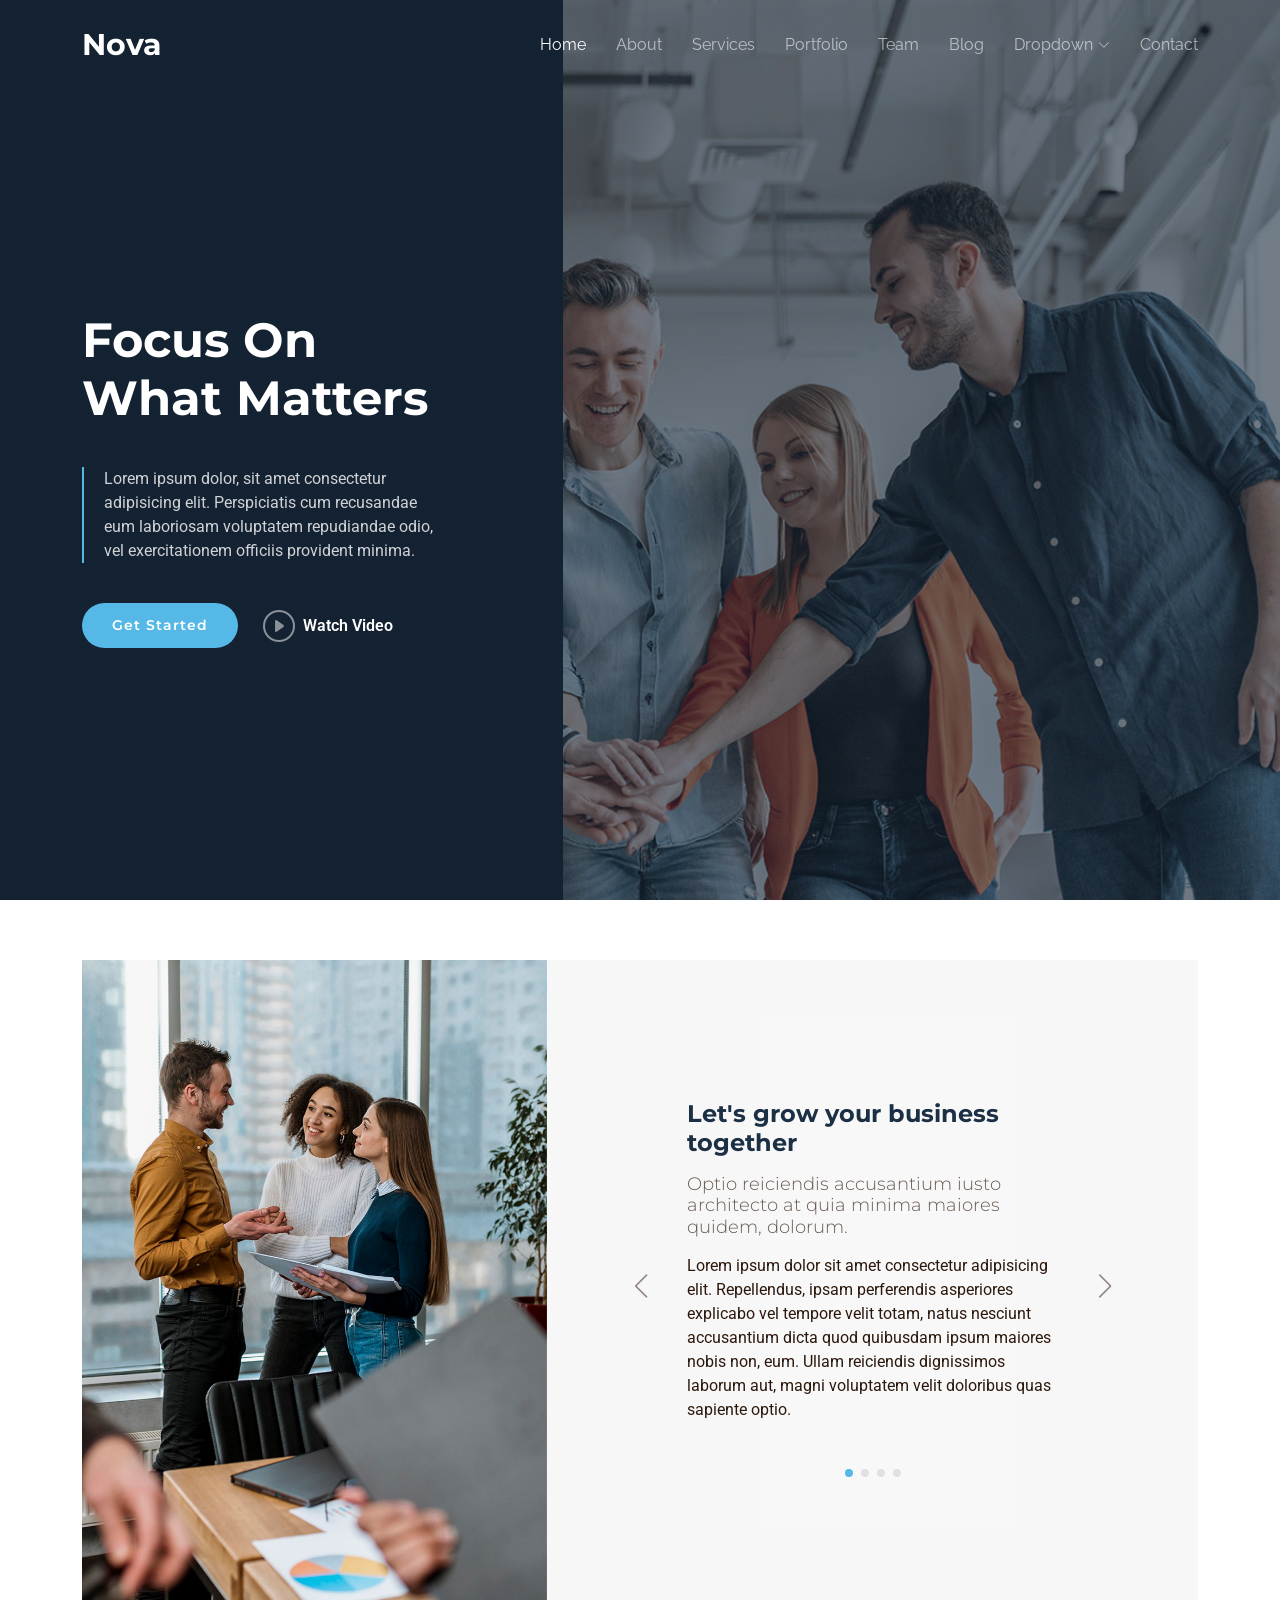
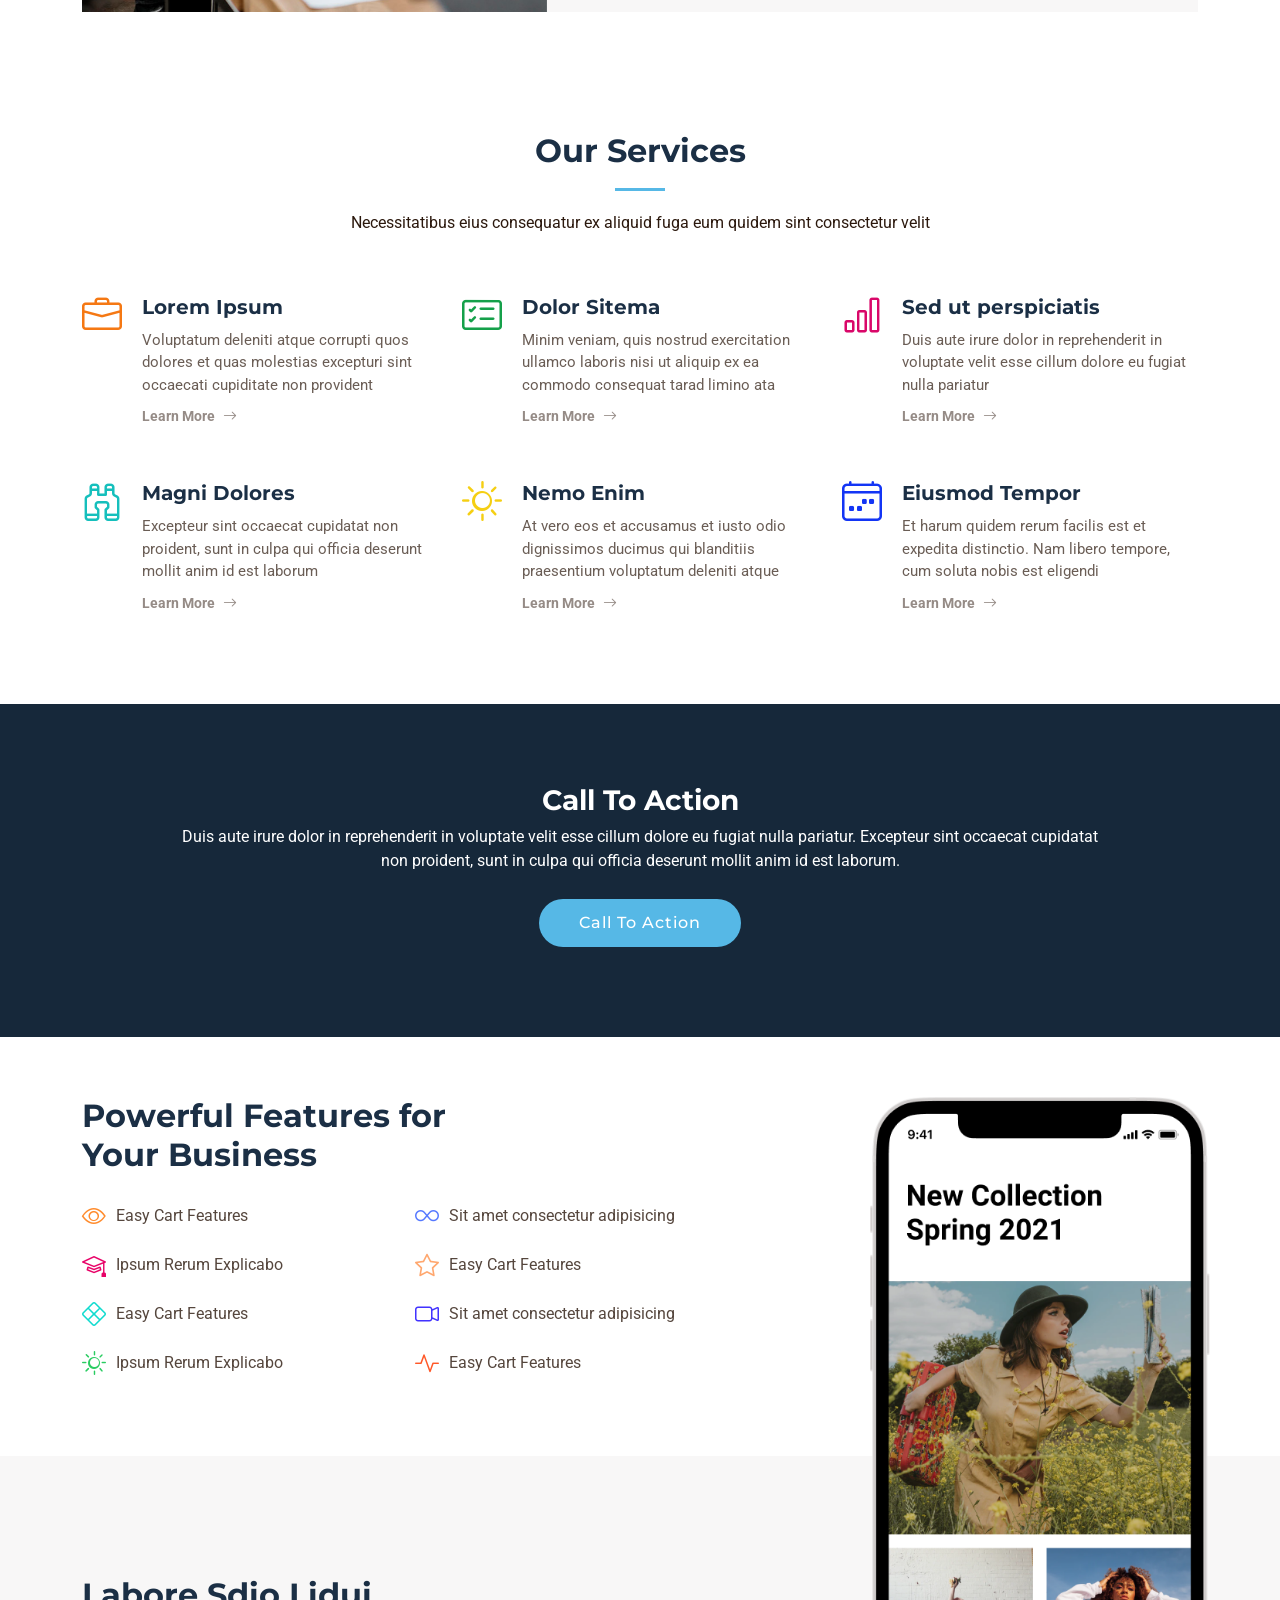
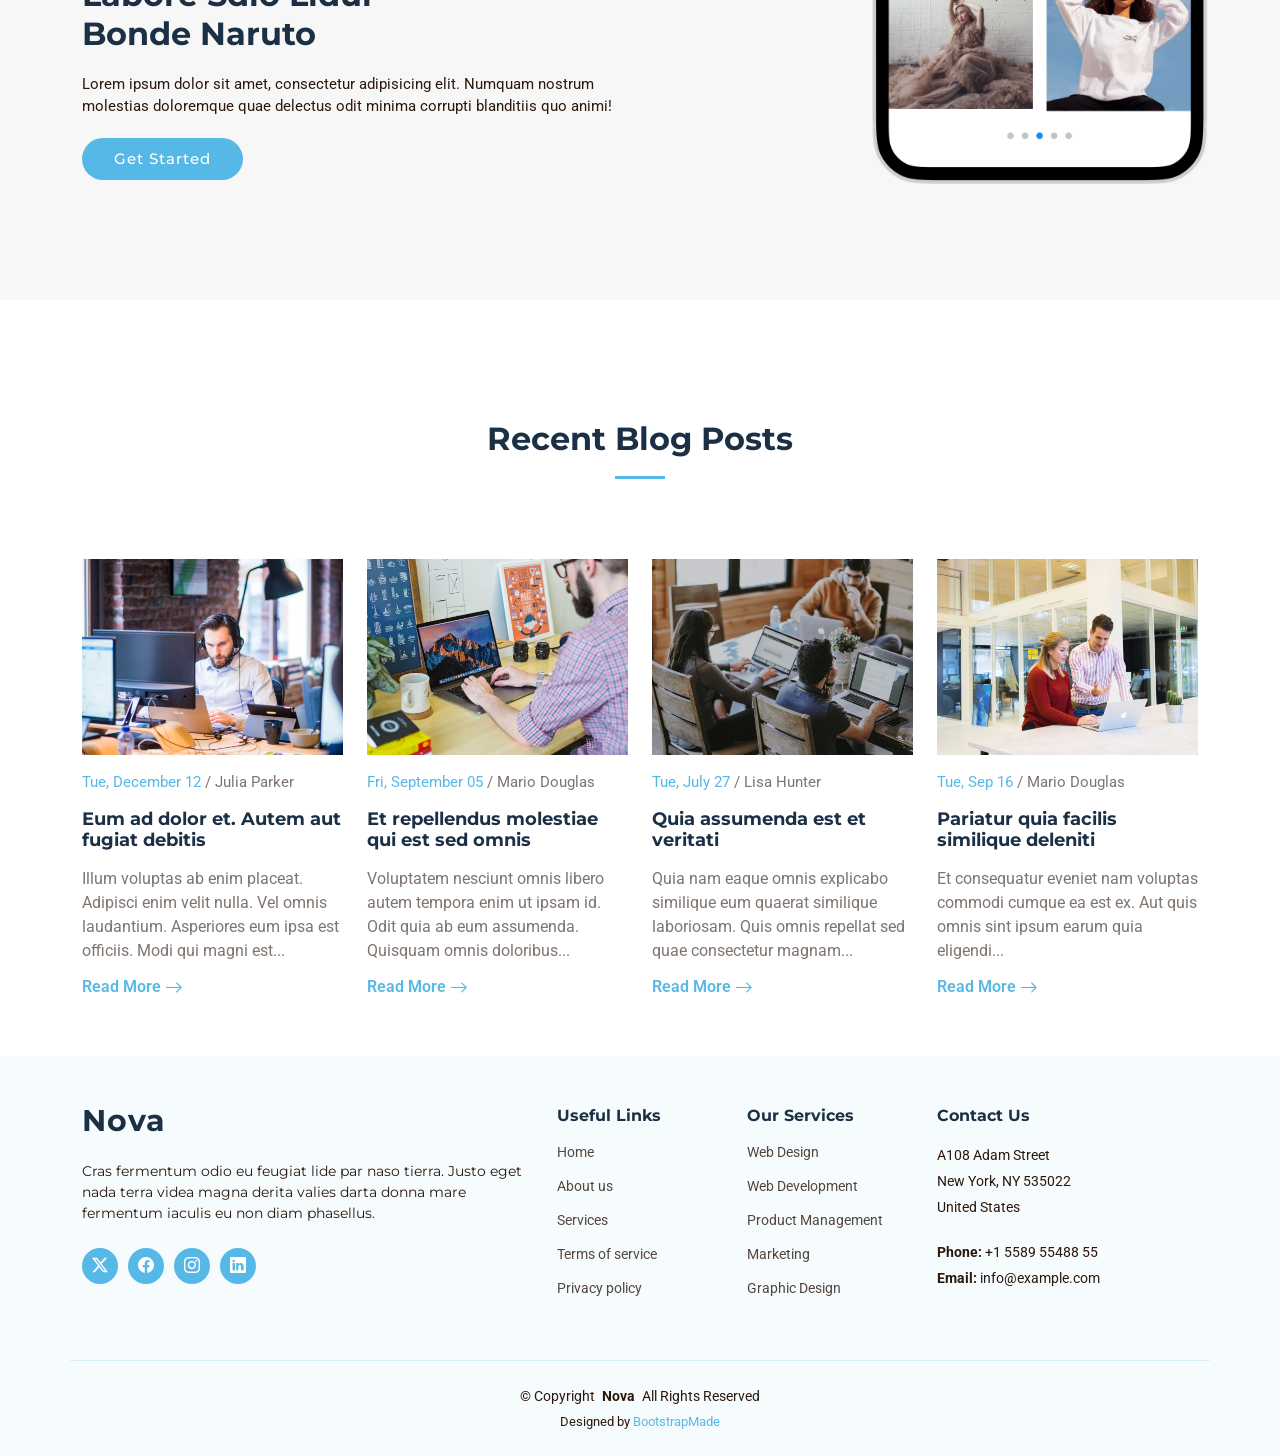
==== Nova/index.html @ 23fcc5bb "template nova template" ====
<!DOCTYPE html>
<html lang="en">

<head>
  <meta charset="utf-8">
  <meta content="width=device-width, initial-scale=1.0" name="viewport">
  <title>Index - Nova Bootstrap Template</title>
  <meta name="description" content="">
  <meta name="keywords" content="">

  <!-- Favicons -->
  <link href="assets/img/favicon.png" rel="icon">
  <link href="assets/img/apple-touch-icon.png" rel="apple-touch-icon">

  <!-- Fonts -->
  <link href="https://fonts.googleapis.com" rel="preconnect">
  <link href="https://fonts.gstatic.com" rel="preconnect" crossorigin>
  <link href="https://fonts.googleapis.com/css2?family=Roboto:ital,wght@0,100;0,300;0,400;0,500;0,700;0,900;1,100;1,300;1,400;1,500;1,700;1,900&family=Montserrat:ital,wght@0,100;0,200;0,300;0,400;0,500;0,600;0,700;0,800;0,900;1,100;1,200;1,300;1,400;1,500;1,600;1,700;1,800;1,900&family=Raleway:ital,wght@0,100;0,200;0,300;0,400;0,500;0,600;0,700;0,800;0,900;1,100;1,200;1,300;1,400;1,500;1,600;1,700;1,800;1,900&display=swap" rel="stylesheet">

  <!-- Vendor CSS Files -->
  <link href="assets/vendor/bootstrap/css/bootstrap.min.css" rel="stylesheet">
  <link href="assets/vendor/bootstrap-icons/bootstrap-icons.css" rel="stylesheet">
  <link href="assets/vendor/aos/aos.css" rel="stylesheet">
  <link href="assets/vendor/glightbox/css/glightbox.min.css" rel="stylesheet">
  <link href="assets/vendor/swiper/swiper-bundle.min.css" rel="stylesheet">

  <!-- Main CSS File -->
  <link href="assets/css/main.css" rel="stylesheet">

  <!-- =======================================================
  * Template Name: Nova
  * Template URL: https://bootstrapmade.com/nova-bootstrap-business-template/
  * Updated: Aug 07 2024 with Bootstrap v5.3.3
  * Author: BootstrapMade.com
  * License: https://bootstrapmade.com/license/
  ======================================================== -->
</head>

<body class="index-page">

  <header id="header" class="header d-flex align-items-center fixed-top">
    <div class="container-fluid container-xl position-relative d-flex align-items-center justify-content-between">

      <a href="index.html" class="logo d-flex align-items-center">
        <!-- Uncomment the line below if you also wish to use an image logo -->
        <!-- <img src="assets/img/logo.png" alt=""> -->
        <h1 class="sitename">Nova</h1>
      </a>

      <nav id="navmenu" class="navmenu">
        <ul>
          <li><a href="index.html" class="active">Home<br></a></li>
          <li><a href="about.html">About</a></li>
          <li><a href="services.html">Services</a></li>
          <li><a href="portfolio.html">Portfolio</a></li>
          <li><a href="team.html">Team</a></li>
          <li><a href="blog.html">Blog</a></li>
          <li class="dropdown"><a href="#"><span>Dropdown</span> <i class="bi bi-chevron-down toggle-dropdown"></i></a>
            <ul>
              <li><a href="#">Dropdown 1</a></li>
              <li class="dropdown"><a href="#"><span>Deep Dropdown</span> <i class="bi bi-chevron-down toggle-dropdown"></i></a>
                <ul>
                  <li><a href="#">Deep Dropdown 1</a></li>
                  <li><a href="#">Deep Dropdown 2</a></li>
                  <li><a href="#">Deep Dropdown 3</a></li>
                  <li><a href="#">Deep Dropdown 4</a></li>
                  <li><a href="#">Deep Dropdown 5</a></li>
                </ul>
              </li>
              <li><a href="#">Dropdown 2</a></li>
              <li><a href="#">Dropdown 3</a></li>
              <li><a href="#">Dropdown 4</a></li>
            </ul>
          </li>
          <li><a href="contact.html">Contact</a></li>
        </ul>
        <i class="mobile-nav-toggle d-xl-none bi bi-list"></i>
      </nav>

    </div>
  </header>

  <main class="main">

    <!-- Hero Section -->
    <section id="hero" class="hero section dark-background">

      <img src="assets/img/hero-bg.jpg" alt="" data-aos="fade-in">

      <div class="container">
        <div class="row">
          <div class="col-xl-4">
            <h1 data-aos="fade-up">Focus On What Matters</h1>
            <blockquote data-aos="fade-up" data-aos-delay="100">
              <p>Lorem ipsum dolor, sit amet consectetur adipisicing elit. Perspiciatis cum recusandae eum laboriosam voluptatem repudiandae odio, vel exercitationem officiis provident minima. </p>
            </blockquote>
            <div class="d-flex" data-aos="fade-up" data-aos-delay="200">
              <a href="#about" class="btn-get-started">Get Started</a>
              <a href="https://www.youtube.com/watch?v=Y7f98aduVJ8" class="glightbox btn-watch-video d-flex align-items-center"><i class="bi bi-play-circle"></i><span>Watch Video</span></a>
            </div>
          </div>
        </div>
      </div>

    </section><!-- /Hero Section -->

    <!-- Why Us Section -->
    <section id="why-us" class="why-us section">

      <div class="container">

        <div class="row g-0">

          <div class="col-xl-5 img-bg" data-aos="fade-up" data-aos-delay="100">
            <img src="assets/img/why-us-bg.jpg" alt="">
          </div>

          <div class="col-xl-7 slides position-relative" data-aos="fade-up" data-aos-delay="200">

            <div class="swiper init-swiper">
              <script type="application/json" class="swiper-config">
                {
                  "loop": true,
                  "speed": 600,
                  "autoplay": {
                    "delay": 5000
                  },
                  "slidesPerView": "auto",
                  "centeredSlides": true,
                  "pagination": {
                    "el": ".swiper-pagination",
                    "type": "bullets",
                    "clickable": true
                  },
                  "navigation": {
                    "nextEl": ".swiper-button-next",
                    "prevEl": ".swiper-button-prev"
                  }
                }
              </script>
              <div class="swiper-wrapper">

                <div class="swiper-slide">
                  <div class="item">
                    <h3 class="mb-3">Let's grow your business together</h3>
                    <h4 class="mb-3">Optio reiciendis accusantium iusto architecto at quia minima maiores quidem, dolorum.</h4>
                    <p>Lorem ipsum dolor sit amet consectetur adipisicing elit. Repellendus, ipsam perferendis asperiores explicabo vel tempore velit totam, natus nesciunt accusantium dicta quod quibusdam ipsum maiores nobis non, eum. Ullam reiciendis dignissimos laborum aut, magni voluptatem velit doloribus quas sapiente optio.</p>
                  </div>
                </div><!-- End slide item -->

                <div class="swiper-slide">
                  <div class="item">
                    <h3 class="mb-3">Unde perspiciatis ut repellat dolorem</h3>
                    <h4 class="mb-3">Amet cumque nam sed voluptas doloribus iusto. Dolorem eos aliquam quis.</h4>
                    <p>Dolorem quia fuga consectetur voluptatem. Earum consequatur nulla maxime necessitatibus cum accusamus. Voluptatem dolorem ut numquam dolorum delectus autem veritatis facilis. Et ea ut repellat ea. Facere est dolores fugiat dolor.</p>
                  </div>
                </div><!-- End slide item -->

                <div class="swiper-slide">
                  <div class="item">
                    <h3 class="mb-3">Aliquid non alias minus</h3>
                    <h4 class="mb-3">Necessitatibus voluptatibus explicabo dolores a vitae voluptatum.</h4>
                    <p>Neque voluptates aut. Soluta aut perspiciatis porro deserunt. Voluptate ut itaque velit. Aut consectetur voluptatem aspernatur sequi sit laborum. Voluptas enim dolorum fugiat aut.</p>
                  </div>
                </div><!-- End slide item -->

                <div class="swiper-slide">
                  <div class="item">
                    <h3 class="mb-3">Necessitatibus suscipit non voluptatem quibusdam</h3>
                    <h4 class="mb-3">Tempora quos est ut quia adipisci ut voluptas. Deleniti laborum soluta nihil est. Eum similique neque autem ut.</h4>
                    <p>Ut rerum et autem vel. Et rerum molestiae aut sit vel incidunt sit at voluptatem. Saepe dolorem et sed voluptate impedit. Ad et qui sint at qui animi animi rerum.</p>
                  </div>
                </div><!-- End slide item -->

              </div>
              <div class="swiper-pagination"></div>
            </div>

            <div class="swiper-button-prev"></div>
            <div class="swiper-button-next"></div>
          </div>

        </div>

      </div>

    </section><!-- /Why Us Section -->

    <!-- Services Section -->
    <section id="services" class="services section">

      <!-- Section Title -->
      <div class="container section-title" data-aos="fade-up">
        <h2>Our Services</h2>
        <p>Necessitatibus eius consequatur ex aliquid fuga eum quidem sint consectetur velit</p>
      </div><!-- End Section Title -->

      <div class="container">

        <div class="row gy-4">

          <div class="col-lg-4 col-md-6 service-item d-flex" data-aos="fade-up" data-aos-delay="100">
            <div class="icon flex-shrink-0"><i class="bi bi-briefcase" style="color: #f57813;"></i></div>
            <div>
              <h4 class="title">Lorem Ipsum</h4>
              <p class="description">Voluptatum deleniti atque corrupti quos dolores et quas molestias excepturi sint occaecati cupiditate non provident</p>
              <a href="#" class="readmore stretched-link"><span>Learn More</span><i class="bi bi-arrow-right"></i></a>
            </div>
          </div>
          <!-- End Service Item -->

          <div class="col-lg-4 col-md-6 service-item d-flex" data-aos="fade-up" data-aos-delay="200">
            <div class="icon flex-shrink-0"><i class="bi bi-card-checklist" style="color: #15a04a;"></i></div>
            <div>
              <h4 class="title">Dolor Sitema</h4>
              <p class="description">Minim veniam, quis nostrud exercitation ullamco laboris nisi ut aliquip ex ea commodo consequat tarad limino ata</p>
              <a href="#" class="readmore stretched-link"><span>Learn More</span><i class="bi bi-arrow-right"></i></a>
            </div>
          </div><!-- End Service Item -->

          <div class="col-lg-4 col-md-6 service-item d-flex" data-aos="fade-up" data-aos-delay="300">
            <div class="icon flex-shrink-0"><i class="bi bi-bar-chart" style="color: #d90769;"></i></div>
            <div>
              <h4 class="title">Sed ut perspiciatis</h4>
              <p class="description">Duis aute irure dolor in reprehenderit in voluptate velit esse cillum dolore eu fugiat nulla pariatur</p>
              <a href="#" class="readmore stretched-link"><span>Learn More</span><i class="bi bi-arrow-right"></i></a>
            </div>
          </div><!-- End Service Item -->

          <div class="col-lg-4 col-md-6 service-item d-flex" data-aos="fade-up" data-aos-delay="400">
            <div class="icon flex-shrink-0"><i class="bi bi-binoculars" style="color: #15bfbc;"></i></div>
            <div>
              <h4 class="title">Magni Dolores</h4>
              <p class="description">Excepteur sint occaecat cupidatat non proident, sunt in culpa qui officia deserunt mollit anim id est laborum</p>
              <a href="#" class="readmore stretched-link"><span>Learn More</span><i class="bi bi-arrow-right"></i></a>
            </div>
          </div><!-- End Service Item -->

          <div class="col-lg-4 col-md-6 service-item d-flex" data-aos="fade-up" data-aos-delay="500">
            <div class="icon flex-shrink-0"><i class="bi bi-brightness-high" style="color: #f5cf13;"></i></div>
            <div>
              <h4 class="title">Nemo Enim</h4>
              <p class="description">At vero eos et accusamus et iusto odio dignissimos ducimus qui blanditiis praesentium voluptatum deleniti atque</p>
              <a href="#" class="readmore stretched-link"><span>Learn More</span><i class="bi bi-arrow-right"></i></a>
            </div>
          </div><!-- End Service Item -->

          <div class="col-lg-4 col-md-6 service-item d-flex" data-aos="fade-up" data-aos-delay="600">
            <div class="icon flex-shrink-0"><i class="bi bi-calendar4-week" style="color: #1335f5;"></i></div>
            <div>
              <h4 class="title">Eiusmod Tempor</h4>
              <p class="description">Et harum quidem rerum facilis est et expedita distinctio. Nam libero tempore, cum soluta nobis est eligendi</p>
              <a href="#" class="readmore stretched-link"><span>Learn More</span><i class="bi bi-arrow-right"></i></a>
            </div>
          </div><!-- End Service Item -->

        </div>

      </div>

    </section><!-- /Services Section -->

    <!-- Call To Action Section -->
    <section id="call-to-action" class="call-to-action section dark-background">

      <img src="assets/img/cta-bg.jpg" alt="">

      <div class="container">
        <div class="row justify-content-center" data-aos="zoom-in" data-aos-delay="100">
          <div class="col-xl-10">
            <div class="text-center">
              <h3>Call To Action</h3>
              <p>Duis aute irure dolor in reprehenderit in voluptate velit esse cillum dolore eu fugiat nulla pariatur. Excepteur sint occaecat cupidatat non proident, sunt in culpa qui officia deserunt mollit anim id est laborum.</p>
              <a class="cta-btn" href="#">Call To Action</a>
            </div>
          </div>
        </div>
      </div>

    </section><!-- /Call To Action Section -->

    <!-- Features Section -->
    <section id="features" class="features section">

      <div class="container">
        <div class="row">
          <div class="col-lg-7" data-aos="fade-up" data-aos-delay="100">
            <h3 class="mb-0">Powerful Features for</h3>
            <h3>Your Business</h3>

            <div class="row gy-4">

              <div class="col-md-6">
                <div class="icon-list d-flex">
                  <i class="bi bi-eye" style="color: #ff8b2c;"></i>
                  <span>Easy Cart Features</span>
                </div>
              </div><!-- End Icon List Item-->

              <div class="col-md-6">
                <div class="icon-list d-flex">
                  <i class="bi bi-infinity" style="color: #5578ff;"></i>
                  <span>Sit amet consectetur adipisicing</span>
                </div>
              </div><!-- End Icon List Item-->

              <div class="col-md-6">
                <div class="icon-list d-flex">
                  <i class="bi bi-mortarboard" style="color: #e80368;"></i>
                  <span>Ipsum Rerum Explicabo</span>
                </div>
              </div><!-- End Icon List Item-->

              <div class="col-md-6">
                <div class="icon-list d-flex">
                  <i class="bi bi-star" style="color: #ffa76e;"></i>
                  <span>Easy Cart Features</span>
                </div>
              </div><!-- End Icon List Item-->

              <div class="col-md-6">
                <div class="icon-list d-flex">
                  <i class="bi bi-x-diamond" style="color: #11dbcf;"></i>
                  <span>Easy Cart Features</span>
                </div>
              </div><!-- End Icon List Item-->

              <div class="col-md-6">
                <div class="icon-list d-flex">
                  <i class="bi bi-camera-video" style="color: #4233ff;"></i>
                  <span>Sit amet consectetur adipisicing</span>
                </div>
              </div><!-- End Icon List Item-->

              <div class="col-md-6">
                <div class="icon-list d-flex">
                  <i class="bi bi-brightness-high" style="color: #29cc61;"></i>
                  <span>Ipsum Rerum Explicabo</span>
                </div>
              </div><!-- End Icon List Item-->

              <div class="col-md-6">
                <div class="icon-list d-flex">
                  <i class="bi bi-activity" style="color: #ff5828;"></i>
                  <span>Easy Cart Features</span>
                </div>
              </div><!-- End Icon List Item-->
            </div>
          </div>
          <div class="col-lg-5 position-relative" data-aos="zoom-out" data-aos-delay="200">
            <div class="phone-wrap">
              <img src="assets/img/iphone.png" alt="Image" class="img-fluid">
            </div>
          </div>
        </div>

      </div>

      <div class="details">
        <div class="container">
          <div class="row">
            <div class="col-md-6" data-aos="fade-up" data-aos-delay="300">
              <h4>Labore Sdio Lidui<br>Bonde Naruto</h4>
              <p>Lorem ipsum dolor sit amet, consectetur adipisicing elit. Numquam nostrum molestias doloremque quae delectus odit minima corrupti blanditiis quo animi!</p>
              <a href="#about" class="btn-get-started">Get Started</a>
            </div>
          </div>
        </div>
      </div>

    </section><!-- /Features Section -->

    <!-- Recent Posts Section -->
    <section id="recent-posts" class="recent-posts section">

      <!-- Section Title -->
      <div class="container section-title" data-aos="fade-up">
        <h2>Recent Blog Posts</h2>

      </div><!-- End Section Title -->

      <div class="container">

        <div class="row gy-5">

          <div class="col-xl-3 col-md-6" data-aos="fade-up" data-aos-delay="200">
            <div class="post-box">
              <div class="post-img"><img src="assets/img/blog/blog-1.jpg" class="img-fluid" alt=""></div>
              <div class="meta">
                <span class="post-date">Tue, December 12</span>
                <span class="post-author"> / Julia Parker</span>
              </div>
              <h3 class="post-title">Eum ad dolor et. Autem aut fugiat debitis</h3>
              <p>Illum voluptas ab enim placeat. Adipisci enim velit nulla. Vel omnis laudantium. Asperiores eum ipsa est officiis. Modi qui magni est...</p>
              <a href="blog-details.html" class="readmore stretched-link"><span>Read More</span><i class="bi bi-arrow-right"></i></a>
            </div>
          </div>

          <div class="col-xl-3 col-md-6" data-aos="fade-up" data-aos-delay="400">
            <div class="post-box">
              <div class="post-img"><img src="assets/img/blog/blog-2.jpg" class="img-fluid" alt=""></div>
              <div class="meta">
                <span class="post-date">Fri, September 05</span>
                <span class="post-author"> / Mario Douglas</span>
              </div>
              <h3 class="post-title">Et repellendus molestiae qui est sed omnis</h3>
              <p>Voluptatem nesciunt omnis libero autem tempora enim ut ipsam id. Odit quia ab eum assumenda. Quisquam omnis doloribus...</p>
              <a href="blog-details.html" class="readmore stretched-link"><span>Read More</span><i class="bi bi-arrow-right"></i></a>
            </div>
          </div>

          <div class="col-xl-3 col-md-6" data-aos="fade-up" data-aos-delay="600">
            <div class="post-box">
              <div class="post-img"><img src="assets/img/blog/blog-3.jpg" class="img-fluid" alt=""></div>
              <div class="meta">
                <span class="post-date">Tue, July 27</span>
                <span class="post-author"> / Lisa Hunter</span>
              </div>
              <h3 class="post-title">Quia assumenda est et veritati</h3>
              <p>Quia nam eaque omnis explicabo similique eum quaerat similique laboriosam. Quis omnis repellat sed quae consectetur magnam...</p>
              <a href="blog-details.html" class="readmore stretched-link"><span>Read More</span><i class="bi bi-arrow-right"></i></a>
            </div>
          </div>

          <div class="col-xl-3 col-md-6" data-aos="fade-up" data-aos-delay="600">
            <div class="post-box">
              <div class="post-img"><img src="assets/img/blog/blog-4.jpg" class="img-fluid" alt=""></div>
              <div class="meta">
                <span class="post-date">Tue, Sep 16</span>
                <span class="post-author"> / Mario Douglas</span>
              </div>
              <h3 class="post-title">Pariatur quia facilis similique deleniti</h3>
              <p>Et consequatur eveniet nam voluptas commodi cumque ea est ex. Aut quis omnis sint ipsum earum quia eligendi...</p>
              <a href="blog-details.html" class="readmore stretched-link"><span>Read More</span><i class="bi bi-arrow-right"></i></a>
            </div>
          </div>

        </div>

      </div>

    </section><!-- /Recent Posts Section -->

  </main>

  <footer id="footer" class="footer light-background">

    <div class="footer-top">
      <div class="container">
        <div class="row gy-4">
          <div class="col-lg-5 col-md-12 footer-about">
            <a href="index.html" class="logo d-flex align-items-center">
              <span class="sitename">Nova</span>
            </a>
            <p>Cras fermentum odio eu feugiat lide par naso tierra. Justo eget nada terra videa magna derita valies darta donna mare fermentum iaculis eu non diam phasellus.</p>
            <div class="social-links d-flex mt-4">
              <a href=""><i class="bi bi-twitter-x"></i></a>
              <a href=""><i class="bi bi-facebook"></i></a>
              <a href=""><i class="bi bi-instagram"></i></a>
              <a href=""><i class="bi bi-linkedin"></i></a>
            </div>
          </div>

          <div class="col-lg-2 col-6 footer-links">
            <h4>Useful Links</h4>
            <ul>
              <li><a href="#">Home</a></li>
              <li><a href="#">About us</a></li>
              <li><a href="#">Services</a></li>
              <li><a href="#">Terms of service</a></li>
              <li><a href="#">Privacy policy</a></li>
            </ul>
          </div>

          <div class="col-lg-2 col-6 footer-links">
            <h4>Our Services</h4>
            <ul>
              <li><a href="#">Web Design</a></li>
              <li><a href="#">Web Development</a></li>
              <li><a href="#">Product Management</a></li>
              <li><a href="#">Marketing</a></li>
              <li><a href="#">Graphic Design</a></li>
            </ul>
          </div>

          <div class="col-lg-3 col-md-12 footer-contact text-center text-md-start">
            <h4>Contact Us</h4>
            <p>A108 Adam Street</p>
            <p>New York, NY 535022</p>
            <p>United States</p>
            <p class="mt-4"><strong>Phone:</strong> <span>+1 5589 55488 55</span></p>
            <p><strong>Email:</strong> <span>info@example.com</span></p>
          </div>

        </div>
      </div>
    </div>

    <div class="container copyright text-center">
      <p>© <span>Copyright</span> <strong class="px-1 sitename">Nova</strong> <span>All Rights Reserved</span></p>
      <div class="credits">
        <!-- All the links in the footer should remain intact. -->
        <!-- You can delete the links only if you've purchased the pro version. -->
        <!-- Licensing information: https://bootstrapmade.com/license/ -->
        <!-- Purchase the pro version with working PHP/AJAX contact form: [buy-url] -->
        Designed by <a href="https://bootstrapmade.com/">BootstrapMade</a>
      </div>
    </div>

  </footer>

  <!-- Scroll Top -->
  <a href="#" id="scroll-top" class="scroll-top d-flex align-items-center justify-content-center"><i class="bi bi-arrow-up-short"></i></a>

  <!-- Preloader -->
  <div id="preloader"></div>

  <!-- Vendor JS Files -->
  <script src="assets/vendor/bootstrap/js/bootstrap.bundle.min.js"></script>
  <script src="assets/vendor/php-email-form/validate.js"></script>
  <script src="assets/vendor/aos/aos.js"></script>
  <script src="assets/vendor/glightbox/js/glightbox.min.js"></script>
  <script src="assets/vendor/swiper/swiper-bundle.min.js"></script>
  <script src="assets/vendor/imagesloaded/imagesloaded.pkgd.min.js"></script>
  <script src="assets/vendor/isotope-layout/isotope.pkgd.min.js"></script>

  <!-- Main JS File -->
  <script src="assets/js/main.js"></script>

</body>

</html>
---- Nova/assets/css/main.css ----
/**
* Template Name: Nova
* Template URL: https://bootstrapmade.com/nova-bootstrap-business-template/
* Updated: Aug 07 2024 with Bootstrap v5.3.3
* Author: BootstrapMade.com
* License: https://bootstrapmade.com/license/
*/

/*--------------------------------------------------------------
# Font & Color Variables
# Help: https://bootstrapmade.com/color-system/
--------------------------------------------------------------*/
/* Fonts */
:root {
  --default-font: "Roboto",  system-ui, -apple-system, "Segoe UI", Roboto, "Helvetica Neue", Arial, "Noto Sans", "Liberation Sans", sans-serif, "Apple Color Emoji", "Segoe UI Emoji", "Segoe UI Symbol", "Noto Color Emoji";
  --heading-font: "Montserrat",  sans-serif;
  --nav-font: "Raleway",  sans-serif;
}

/* Global Colors - The following color variables are used throughout the website. Updating them here will change the color scheme of the entire website */
:root { 
  --background-color: #ffffff; /* Background color for the entire website, including individual sections */
  --default-color: #2b180d; /* Default color used for the majority of the text content across the entire website */
  --heading-color: #1b2f45; /* Color for headings, subheadings and title throughout the website */
  --accent-color: #56b8e6; /* Accent color that represents your brand on the website. It's used for buttons, links, and other elements that need to stand out */
  --surface-color: #ffffff; /* The surface color is used as a background of boxed elements within sections, such as cards, icon boxes, or other elements that require a visual separation from the global background. */
  --contrast-color: #ffffff; /* Contrast color for text, ensuring readability against backgrounds of accent, heading, or default colors. */
}

/* Nav Menu Colors - The following color variables are used specifically for the navigation menu. They are separate from the global colors to allow for more customization options */
:root {
  --nav-color: rgba(255, 255, 255, 0.6);  /* The default color of the main navmenu links */
  --nav-hover-color: #ffffff; /* Applied to main navmenu links when they are hovered over or active */
  --nav-mobile-background-color: #ffffff; /* Used as the background color for mobile navigation menu */
  --nav-dropdown-background-color: #ffffff; /* Used as the background color for dropdown items that appear when hovering over primary navigation items */
  --nav-dropdown-color: #212529; /* Used for navigation links of the dropdown items in the navigation menu. */
  --nav-dropdown-hover-color: #56b8e6; /* Similar to --nav-hover-color, this color is applied to dropdown navigation links when they are hovered over. */
}

/* Color Presets - These classes override global colors when applied to any section or element, providing reuse of the sam color scheme. */

.light-background {
  --background-color: #f6fcfe;
  --surface-color: #ffffff;
}

.dark-background {
  --background-color: #17283b;
  --default-color: #ffffff;
  --heading-color: #ffffff;
  --surface-color: #254160;
  --contrast-color: #ffffff;
}

/* Smooth scroll */
:root {
  scroll-behavior: smooth;
}

/*--------------------------------------------------------------
# General Styling & Shared Classes
--------------------------------------------------------------*/
body {
  color: var(--default-color);
  background-color: var(--background-color);
  font-family: var(--default-font);
}

a {
  color: var(--accent-color);
  text-decoration: none;
  transition: 0.3s;
}

a:hover {
  color: color-mix(in srgb, var(--accent-color), transparent 25%);
  text-decoration: none;
}

h1,
h2,
h3,
h4,
h5,
h6 {
  color: var(--heading-color);
  font-family: var(--heading-font);
}

/* PHP Email Form Messages
------------------------------*/
.php-email-form .error-message {
  display: none;
  background: #df1529;
  color: #ffffff;
  text-align: left;
  padding: 15px;
  margin-bottom: 24px;
  font-weight: 600;
}

.php-email-form .sent-message {
  display: none;
  color: #ffffff;
  background: #059652;
  text-align: center;
  padding: 15px;
  margin-bottom: 24px;
  font-weight: 600;
}

.php-email-form .loading {
  display: none;
  background: var(--surface-color);
  text-align: center;
  padding: 15px;
  margin-bottom: 24px;
}

.php-email-form .loading:before {
  content: "";
  display: inline-block;
  border-radius: 50%;
  width: 24px;
  height: 24px;
  margin: 0 10px -6px 0;
  border: 3px solid var(--accent-color);
  border-top-color: var(--surface-color);
  animation: php-email-form-loading 1s linear infinite;
}

@keyframes php-email-form-loading {
  0% {
    transform: rotate(0deg);
  }

  100% {
    transform: rotate(360deg);
  }
}

/*--------------------------------------------------------------
# Global Header
--------------------------------------------------------------*/
.header {
  --background-color: rgba(255, 255, 255, 0);
  --heading-color: #ffffff;
  color: var(--default-color);
  background-color: var(--background-color);
  padding: 15px 0;
  transition: all 0.5s;
  z-index: 997;
}

.header .logo {
  line-height: 1;
}

.header .logo img {
  max-height: 32px;
  margin-right: 8px;
}

.header .logo h1 {
  font-size: 30px;
  margin: 0;
  font-weight: 700;
  color: var(--heading-color);
}

.scrolled .header {
  box-shadow: 0px 0 18px rgba(0, 0, 0, 0.1);
}

/* Global Header on Scroll
------------------------------*/
.scrolled .header {
  --background-color: rgba(23, 40, 59, 0.9);
}

/*--------------------------------------------------------------
# Navigation Menu
--------------------------------------------------------------*/
/* Navmenu - Desktop */
@media (min-width: 1200px) {
  .navmenu {
    padding: 0;
  }

  .navmenu ul {
    margin: 0;
    padding: 0;
    display: flex;
    list-style: none;
    align-items: center;
  }

  .navmenu li {
    position: relative;
  }

  .navmenu a,
  .navmenu a:focus {
    color: var(--nav-color);
    padding: 18px 15px;
    font-size: 16px;
    font-family: var(--nav-font);
    font-weight: 400;
    display: flex;
    align-items: center;
    justify-content: space-between;
    white-space: nowrap;
    transition: 0.3s;
  }

  .navmenu a i,
  .navmenu a:focus i {
    font-size: 12px;
    line-height: 0;
    margin-left: 5px;
    transition: 0.3s;
  }

  .navmenu li:last-child a {
    padding-right: 0;
  }

  .navmenu li:hover>a,
  .navmenu .active,
  .navmenu .active:focus {
    color: var(--nav-hover-color);
  }

  .navmenu .dropdown ul {
    margin: 0;
    padding: 10px 0;
    background: var(--nav-dropdown-background-color);
    display: block;
    position: absolute;
    visibility: hidden;
    left: 14px;
    top: 130%;
    opacity: 0;
    transition: 0.3s;
    border-radius: 0;
    z-index: 99;
    box-shadow: 0px 0px 30px rgba(0, 0, 0, 0.1);
  }

  .navmenu .dropdown ul li {
    min-width: 200px;
  }

  .navmenu .dropdown ul a {
    padding: 10px 20px;
    font-size: 15px;
    text-transform: none;
    color: var(--nav-dropdown-color);
  }

  .navmenu .dropdown ul a i {
    font-size: 12px;
  }

  .navmenu .dropdown ul a:hover,
  .navmenu .dropdown ul .active:hover,
  .navmenu .dropdown ul li:hover>a {
    color: var(--nav-dropdown-hover-color);
  }

  .navmenu .dropdown:hover>ul {
    opacity: 1;
    top: 100%;
    visibility: visible;
  }

  .navmenu .dropdown .dropdown ul {
    top: 0;
    left: -90%;
    visibility: hidden;
  }

  .navmenu .dropdown .dropdown:hover>ul {
    opacity: 1;
    top: 0;
    left: -100%;
    visibility: visible;
  }
}

/* Navmenu - Mobile */
@media (max-width: 1199px) {
  .mobile-nav-toggle {
    color: var(--nav-color);
    font-size: 28px;
    line-height: 0;
    margin-right: 10px;
    cursor: pointer;
    transition: color 0.3s;
  }

  .navmenu {
    padding: 0;
    z-index: 9997;
  }

  .navmenu ul {
    display: none;
    list-style: none;
    position: absolute;
    inset: 60px 20px 20px 20px;
    padding: 10px 0;
    margin: 0;
    border-radius: 6px;
    background-color: var(--nav-mobile-background-color);
    overflow-y: auto;
    transition: 0.3s;
    z-index: 9998;
    box-shadow: 0px 0px 30px rgba(0, 0, 0, 0.1);
  }

  .navmenu a,
  .navmenu a:focus {
    color: var(--nav-dropdown-color);
    padding: 10px 20px;
    font-family: var(--nav-font);
    font-size: 17px;
    font-weight: 500;
    display: flex;
    align-items: center;
    justify-content: space-between;
    white-space: nowrap;
    transition: 0.3s;
  }

  .navmenu a i,
  .navmenu a:focus i {
    font-size: 12px;
    line-height: 0;
    margin-left: 5px;
    width: 30px;
    height: 30px;
    display: flex;
    align-items: center;
    justify-content: center;
    border-radius: 50%;
    transition: 0.3s;
    background-color: color-mix(in srgb, var(--accent-color), transparent 90%);
  }

  .navmenu a i:hover,
  .navmenu a:focus i:hover {
    background-color: var(--accent-color);
    color: var(--contrast-color);
  }

  .navmenu a:hover,
  .navmenu .active,
  .navmenu .active:focus {
    color: var(--nav-dropdown-hover-color);
  }

  .navmenu .active i,
  .navmenu .active:focus i {
    background-color: var(--accent-color);
    color: var(--contrast-color);
    transform: rotate(180deg);
  }

  .navmenu .dropdown ul {
    position: static;
    display: none;
    z-index: 99;
    padding: 10px 0;
    margin: 10px 20px;
    background-color: var(--nav-dropdown-background-color);
    border: 1px solid color-mix(in srgb, var(--default-color), transparent 90%);
    box-shadow: none;
    transition: all 0.5s ease-in-out;
  }

  .navmenu .dropdown ul ul {
    background-color: rgba(33, 37, 41, 0.1);
  }

  .navmenu .dropdown>.dropdown-active {
    display: block;
    background-color: rgba(33, 37, 41, 0.03);
  }

  .mobile-nav-active {
    overflow: hidden;
  }

  .mobile-nav-active .mobile-nav-toggle {
    color: #fff;
    position: absolute;
    font-size: 32px;
    top: 15px;
    right: 15px;
    margin-right: 0;
    z-index: 9999;
  }

  .mobile-nav-active .navmenu {
    position: fixed;
    overflow: hidden;
    inset: 0;
    background: rgba(33, 37, 41, 0.8);
    transition: 0.3s;
  }

  .mobile-nav-active .navmenu>ul {
    display: block;
  }
}

/*--------------------------------------------------------------
# Global Footer
--------------------------------------------------------------*/
.footer {
  color: var(--default-color);
  background-color: var(--background-color);
  font-size: 14px;
  position: relative;
}

.footer .footer-top {
  padding-top: 50px;
}

.footer .footer-about .logo {
  line-height: 1;
  margin-bottom: 25px;
}

.footer .footer-about .logo img {
  max-height: 40px;
  margin-right: 6px;
}

.footer .footer-about .logo span {
  color: var(--heading-color);
  font-size: 30px;
  font-weight: 700;
  letter-spacing: 1px;
  font-family: var(--heading-font);
}

.footer .footer-about p {
  font-size: 14px;
  font-family: var(--heading-font);
}

.footer .social-links a {
  color: var(--contrast-color);
  background-color: var(--accent-color);
  display: flex;
  align-items: center;
  justify-content: center;
  width: 36px;
  height: 36px;
  border-radius: 50%;
  font-size: 16px;
  margin-right: 10px;
  transition: 0.3s;
}

.footer .social-links a:hover {
  color: var(--contrast-color);
  background-color: color-mix(in srgb, var(--accent-color) 90%, black 15%);
}

.footer h4 {
  font-size: 16px;
  font-weight: bold;
  position: relative;
  padding-bottom: 12px;
}

.footer .footer-links {
  margin-bottom: 30px;
}

.footer .footer-links ul {
  list-style: none;
  padding: 0;
  margin: 0;
}

.footer .footer-links ul i {
  padding-right: 2px;
  font-size: 12px;
  line-height: 0;
}

.footer .footer-links ul li {
  padding: 10px 0;
  display: flex;
  align-items: center;
}

.footer .footer-links ul li:first-child {
  padding-top: 0;
}

.footer .footer-links ul a {
  color: color-mix(in srgb, var(--default-color), transparent 20%);
  display: inline-block;
  line-height: 1;
}

.footer .footer-links ul a:hover {
  color: var(--accent-color);
}

.footer .footer-contact p {
  margin-bottom: 5px;
}

.footer .copyright {
  border-top: 1px solid color-mix(in srgb, var(--accent-color), transparent 80%);
  margin-top: 25px;
  padding-top: 25px;
  padding-bottom: 25px;
}

.footer .copyright p {
  margin-bottom: 0;
}

.footer .credits {
  margin-top: 5px;
  font-size: 13px;
}

/*--------------------------------------------------------------
# Preloader
--------------------------------------------------------------*/
#preloader {
  position: fixed;
  inset: 0;
  z-index: 9999;
  overflow: hidden;
  background-color: var(--background-color);
  transition: all 0.6s ease-out;
}

#preloader:before {
  content: "";
  position: fixed;
  top: calc(50% - 30px);
  left: calc(50% - 30px);
  border: 6px solid var(--accent-color);
  border-top-color: color-mix(in srgb, var(--accent-color), transparent 90%);
  border-radius: 50%;
  width: 60px;
  height: 60px;
  animation: animate-preloader 1s linear infinite;
}

@keyframes animate-preloader {
  0% {
    transform: rotate(0deg);
  }

  100% {
    transform: rotate(360deg);
  }
}

/*--------------------------------------------------------------
# Scroll Top Button
--------------------------------------------------------------*/
.scroll-top {
  position: fixed;
  visibility: hidden;
  opacity: 0;
  right: 15px;
  bottom: 15px;
  z-index: 99999;
  background-color: var(--accent-color);
  width: 40px;
  height: 40px;
  border-radius: 4px;
  transition: all 0.4s;
}

.scroll-top i {
  font-size: 24px;
  color: var(--contrast-color);
  line-height: 0;
}

.scroll-top:hover {
  background-color: color-mix(in srgb, var(--accent-color), transparent 20%);
  color: var(--contrast-color);
}

.scroll-top.active {
  visibility: visible;
  opacity: 1;
}

/*--------------------------------------------------------------
# Disable aos animation delay on mobile devices
--------------------------------------------------------------*/
@media screen and (max-width: 768px) {
  [data-aos-delay] {
    transition-delay: 0 !important;
  }
}

/*--------------------------------------------------------------
# Global Page Titles & Breadcrumbs
--------------------------------------------------------------*/
.page-title {
  color: var(--default-color);
  background-color: var(--background-color);
  background-size: cover;
  background-position: center;
  background-repeat: no-repeat;
  padding: 160px 0 60px 0;
  text-align: center;
  position: relative;
}

.page-title:before {
  content: "";
  background-color: color-mix(in srgb, var(--background-color), transparent 40%);
  position: absolute;
  inset: 0;
}

.page-title .container {
  position: relative;
}

.page-title h1 {
  font-size: 42px;
  font-weight: 700;
  margin-bottom: 10px;
}

.page-title .breadcrumbs ol {
  display: flex;
  flex-wrap: wrap;
  list-style: none;
  justify-content: center;
  padding: 0;
  margin: 0;
  font-size: 16px;
  font-weight: 400;
}

.page-title .breadcrumbs ol li+li {
  padding-left: 10px;
}

.page-title .breadcrumbs ol li+li::before {
  content: "/";
  display: inline-block;
  padding-right: 10px;
  color: color-mix(in srgb, var(--default-color), transparent 70%);
}

/*--------------------------------------------------------------
# Global Sections
--------------------------------------------------------------*/
section,
.section {
  color: var(--default-color);
  background-color: var(--background-color);
  padding: 60px 0;
  scroll-margin-top: 100px;
  overflow: clip;
}

@media (max-width: 1199px) {

  section,
  .section {
    scroll-margin-top: 66px;
  }
}

/*--------------------------------------------------------------
# Global Section Titles
--------------------------------------------------------------*/
.section-title {
  text-align: center;
  padding-bottom: 60px;
  position: relative;
}

.section-title h2 {
  font-size: 32px;
  font-weight: 700;
  margin-bottom: 20px;
  padding-bottom: 20px;
  position: relative;
}

.section-title h2:after {
  content: "";
  position: absolute;
  display: block;
  width: 50px;
  height: 3px;
  background: var(--accent-color);
  left: 0;
  right: 0;
  bottom: 0;
  margin: auto;
}

.section-title p {
  margin-bottom: 0;
}

/*--------------------------------------------------------------
# Hero Section
--------------------------------------------------------------*/
.hero {
  width: 100%;
  min-height: 100vh;
  position: relative;
  padding: 120px 0 60px;
  display: flex;
  align-items: center;
}

@media (min-width: 1200px) {
  .hero:after {
    position: absolute;
    content: "";
    width: 44%;
    background-image: linear-gradient(180deg, color-mix(in srgb, var(--background-color), transparent 15%), color-mix(in srgb, var(--background-color), transparent 15%) 100%), linear-gradient(180deg, rgb(0, 0, 0), rgb(0, 0, 0) 100%);
    top: 0;
    bottom: 0;
    z-index: 2;
  }
}

.hero:before {
  position: absolute;
  content: "";
  background: color-mix(in srgb, var(--background-color), transparent 40%);
  inset: 0;
  z-index: 2;
}

.hero img {
  position: absolute;
  inset: 0;
  display: block;
  width: 100%;
  height: 100%;
  object-fit: cover;
  z-index: 1;
}

.hero .container,
.hero .container-fluid {
  z-index: 3;
  position: relative;
}

.hero h1 {
  margin: 0;
  font-size: 3rem;
  font-weight: 700;
}

.hero blockquote {
  color: color-mix(in srgb, var(--default-color), transparent 20%);
  padding-left: 20px;
  border-left: 2px solid var(--accent-color);
  margin: 40px 0;
}

.hero .btn-get-started {
  color: var(--contrast-color);
  background: var(--accent-color);
  font-family: var(--heading-font);
  font-weight: 600;
  font-size: 14px;
  letter-spacing: 1px;
  display: inline-block;
  padding: 12px 30px;
  border-radius: 50px;
  transition: 0.5s;
}

.hero .btn-get-started:hover {
  background: color-mix(in srgb, var(--accent-color) 90%, white 15%);
}

.hero .btn-watch-video {
  font-size: 16px;
  transition: 0.5s;
  margin-left: 25px;
  color: var(--default-color);
  font-weight: 600;
}

.hero .btn-watch-video i {
  color: color-mix(in srgb, var(--default-color), transparent 50%);
  font-size: 32px;
  transition: 0.3s;
  line-height: 0;
  margin-right: 8px;
}

.hero .btn-watch-video:hover {
  color: var(--default-color);
}

.hero .btn-watch-video:hover i {
  color: var(--default-color);
}

@media (max-width: 640px) {
  .hero h1 {
    font-size: 28px;
    line-height: 36px;
  }

  .hero .btn-get-started,
  .hero .btn-watch-video {
    font-size: 13px;
  }
}

/*--------------------------------------------------------------
# Why Us Section
--------------------------------------------------------------*/
.why-us .img-bg {
  min-height: 500px;
  position: relative;
}

.why-us .img-bg img {
  position: absolute;
  inset: 0;
  display: block;
  width: 100%;
  height: 100%;
  object-fit: cover;
  z-index: 1;
}

.why-us .slides {
  background-color: color-mix(in srgb, var(--default-color), transparent 97%);
}

.why-us h3 {
  font-size: 24px;
  font-weight: 700;
}

.why-us h4 {
  font-size: 18px;
  font-weight: 300;
  color: color-mix(in srgb, var(--default-color), transparent 30%);
}

.why-us .swiper {
  margin: 140px 140px 120px 140px;
  overflow: hidden;
}

.why-us .swiper-wrapper {
  height: auto;
}

.why-us .swiper-button-prev:after,
.why-us .swiper-button-next:after {
  font-size: 24px;
  color: color-mix(in srgb, var(--default-color), transparent 50%);
}

.why-us .swiper-button-prev {
  left: 80px;
}

.why-us .swiper-button-next {
  right: 80px;
}

.why-us .swiper-pagination {
  margin-top: 30px;
  position: relative;
}

.why-us .swiper-pagination .swiper-pagination-bullet {
  background-color: color-mix(in srgb, var(--default-color), transparent 50%);
}

.why-us .swiper-pagination .swiper-pagination-bullet-active {
  background-color: var(--accent-color);
}

@media (max-width: 1200px) {
  .why-us .swiper {
    margin: 60px 60px 40px 60px;
  }

  .why-us .swiper-button-prev,
  .why-us .swiper-button-next {
    display: none;
  }
}

@media (max-width: 575px) {
  .why-us .swiper {
    margin: 40px 40px 20px 40px;
  }
}

/*--------------------------------------------------------------
# Services Section
--------------------------------------------------------------*/
.services .service-item {
  position: relative;
  height: 100%;
  margin-bottom: 30px;
}

.services .service-item .icon {
  margin-right: 20px;
}

.services .service-item .icon i {
  color: var(--accent-color);
  font-size: 40px;
  line-height: 0;
  transition: 0.3s;
}

.services .service-item:hover .icon i {
  color: var(--accent-color);
}

.services .service-item .title {
  color: var(--heading-color);
  font-weight: 700;
  margin-bottom: 10px;
  font-size: 20px;
  transition: 0.3s;
}

.services .service-item .description {
  font-size: 15px;
  color: color-mix(in srgb, var(--default-color), transparent 30%);
  margin-bottom: 10px;
}

.services .service-item .readmore {
  display: flex;
  align-items: center;
  color: color-mix(in srgb, var(--default-color), transparent 50%);
  transition: 0.3s;
  font-weight: 700;
  font-size: 14px;
}

.services .service-item .readmore i {
  margin-left: 8px;
}

.services .service-item:hover .title,
.services .service-item:hover .readmore,
.services .service-item:hover .icon i {
  color: var(--accent-color);
}

/*--------------------------------------------------------------
# Call To Action Section
--------------------------------------------------------------*/
.call-to-action {
  padding: 80px 0;
  position: relative;
  clip-path: inset(0);
}

.call-to-action img {
  position: fixed;
  top: 0;
  left: 0;
  display: block;
  width: 100%;
  height: 100%;
  object-fit: cover;
  z-index: 1;
}

.call-to-action:before {
  content: "";
  background: color-mix(in srgb, var(--background-color), transparent 50%);
  position: absolute;
  inset: 0;
  z-index: 2;
}

.call-to-action .container {
  position: relative;
  z-index: 3;
}

.call-to-action h3 {
  font-size: 28px;
  font-weight: 700;
  color: var(--default-color);
}

.call-to-action p {
  color: var(--default-color);
}

.call-to-action .cta-btn {
  background: var(--accent-color);
  color: var(--contrast-color);
  font-family: var(--heading-font);
  font-weight: 500;
  font-size: 16px;
  letter-spacing: 1px;
  display: inline-block;
  padding: 12px 40px;
  border-radius: 50px;
  transition: 0.5s;
  margin: 10px;
}

.call-to-action .cta-btn:hover {
  background: color-mix(in srgb, var(--accent-color) 90%, black 15%);
}

/*--------------------------------------------------------------
# Features Section
--------------------------------------------------------------*/
.features h3 {
  font-size: 32px;
  font-weight: 700;
  margin-bottom: 30px;
}

.features .icon-list i {
  margin-right: 10px;
  font-size: 24px;
  line-height: 1;
}

.features .icon-list span {
  font-size: 16px;
  color: color-mix(in srgb, var(--default-color), transparent 20%);
}

.features .phone-wrap {
  position: absolute;
  right: 0;
}

@media (max-width: 768px) {
  .features .phone-wrap {
    position: relative;
  }
}

.features .phone-wrap img {
  width: 340px;
}

@media (max-width: 992px) {
  .features .phone-wrap img {
    margin-top: 30px;
  }
}

@media (max-width: 768px) {
  .features .phone-wrap img {
    width: 100%;
  }
}

.features .details {
  margin-top: 80px;
  padding: 120px 0;
  background-color: color-mix(in srgb, var(--default-color), transparent 97%);
}

.features .details h4 {
  font-size: 32px;
  font-weight: 700;
  margin-bottom: 20px;
}

.features .details p {
  margin-bottom: 20px;
  font-size: 15px;
}

.features .details .btn-get-started {
  color: var(--contrast-color);
  background-color: var(--accent-color);
  font-family: var(--heading-font);
  display: inline-block;
  font-weight: 500;
  font-size: 15px;
  letter-spacing: 1px;
  padding: 10px 32px;
  border-radius: 50px;
  transition: 0.5s;
}

.features .details .btn-get-started:hover {
  background: color-mix(in srgb, var(--accent-color), transparent 20%);
}

/*--------------------------------------------------------------
# Recent Posts Section
--------------------------------------------------------------*/
.recent-posts .post-box {
  transition: 0.3s;
  height: 100%;
  overflow: hidden;
  position: relative;
  display: flex;
  flex-direction: column;
}

.recent-posts .post-box .post-img {
  overflow: hidden;
  position: relative;
}

.recent-posts .post-box .post-img img {
  transition: 0.5s;
}

.recent-posts .post-box .meta {
  margin-top: 15px;
}

.recent-posts .post-box .meta .post-date {
  font-size: 15px;
  font-weight: 400;
  color: var(--accent-color);
}

.recent-posts .post-box .meta .post-author {
  font-size: 15px;
  font-weight: 400;
  color: color-mix(in srgb, var(--default-color), transparent 40%);
}

.recent-posts .post-box .post-title {
  color: var(--heading-color);
  font-size: 18px;
  font-weight: 700;
  margin: 15px 0 0 0;
  position: relative;
  transition: 0.3s;
}

.recent-posts .post-box p {
  margin: 15px 0 0 0;
  color: color-mix(in srgb, var(--default-color), transparent 40%);
}

.recent-posts .post-box .readmore {
  display: flex;
  align-items: center;
  font-weight: 600;
  line-height: 1;
  transition: 0.3s;
  margin-top: 15px;
}

.recent-posts .post-box .readmore i {
  line-height: 0;
  margin-left: 4px;
  font-size: 18px;
}

.recent-posts .post-box:hover .post-title {
  color: var(--accent-color);
}

.recent-posts .post-box:hover .post-img img {
  transform: scale(1.1);
}

/*--------------------------------------------------------------
# About Section
--------------------------------------------------------------*/
.about .content h3 {
  font-size: 2rem;
  font-weight: 700;
}

.about .content p {
  margin: 30px 0;
  color: color-mix(in srgb, var(--default-color), transparent 40%);
}

.about .content ul {
  list-style: none;
  padding: 0;
}

.about .content ul li {
  padding: 0 0 15px 0;
  font-weight: 400;
  display: flex;
}

.about .content ul i {
  color: var(--accent-color);
  font-size: 1.25rem;
  line-height: 1.2;
  margin-right: 0.5rem;
}

/*--------------------------------------------------------------
# Service Cards Section
--------------------------------------------------------------*/
.service-cards .card-item {
  background-color: var(--surface-color);
  border: 1px solid color-mix(in srgb, var(--default-color), transparent 85%);
  position: relative;
  border-radius: 0;
}

.service-cards .card-item .card-bg {
  min-height: 300px;
  position: relative;
}

.service-cards .card-item .card-bg img {
  position: absolute;
  inset: 0;
  display: block;
  width: 100%;
  height: 100%;
  object-fit: cover;
  object-position: center;
  z-index: 1;
}

.service-cards .card-item .card-body {
  padding: 30px;
}

.service-cards .card-item h4 {
  font-weight: 700;
  font-size: 20px;
  margin-bottom: 15px;
}

.service-cards .card-item p {
  color: color-mix(in srgb, var(--default-color), transparent 40%);
  margin: 0;
}

/*--------------------------------------------------------------
# Testimonials Section
--------------------------------------------------------------*/
.testimonials .testimonial-item {
  background-color: var(--surface-color);
  box-shadow: 0px 0 20px rgba(0, 0, 0, 0.1);
  box-sizing: content-box;
  padding: 30px;
  margin: 40px 30px;
  min-height: 320px;
  display: flex;
  flex-direction: column;
  text-align: center;
  transition: 0.3s;
}

.testimonials .testimonial-item .stars {
  margin-bottom: 15px;
}

.testimonials .testimonial-item .stars i {
  color: #ffc107;
  margin: 0 1px;
}

.testimonials .testimonial-item .testimonial-img {
  width: 90px;
  border-radius: 50%;
  border: 4px solid var(--background-color);
  margin: 0 auto;
}

.testimonials .testimonial-item h3 {
  font-size: 18px;
  font-weight: bold;
  margin: 10px 0 5px 0;
}

.testimonials .testimonial-item h4 {
  font-size: 14px;
  color: color-mix(in srgb, var(--default-color), transparent 40%);
  margin: 0;
}

.testimonials .testimonial-item p {
  font-style: italic;
  margin: 0 auto 15px auto;
}

.testimonials .swiper-wrapper {
  height: auto;
}

.testimonials .swiper-pagination {
  margin-top: 20px;
  position: relative;
}

.testimonials .swiper-pagination .swiper-pagination-bullet {
  width: 12px;
  height: 12px;
  background-color: color-mix(in srgb, var(--default-color), transparent 85%);
  opacity: 1;
}

.testimonials .swiper-pagination .swiper-pagination-bullet-active {
  background-color: var(--accent-color);
}

.testimonials .swiper-slide {
  opacity: 0.3;
}

@media (max-width: 1199px) {
  .testimonials .swiper-slide-active {
    opacity: 1;
  }

  .testimonials .swiper-pagination {
    margin-top: 0;
  }

  .testimonials .testimonial-item {
    margin: 40px 20px;
  }
}

@media (min-width: 1200px) {
  .testimonials .swiper-slide-next {
    opacity: 1;
    transform: scale(1.12);
  }
}

/*--------------------------------------------------------------
# Service Details Section
--------------------------------------------------------------*/
.service-details .service-box {
  background-color: var(--surface-color);
  padding: 20px;
  box-shadow: 0px 2px 20px rgba(0, 0, 0, 0.1);
}

.service-details .service-box+.service-box {
  margin-top: 30px;
}

.service-details .service-box h4 {
  font-size: 20px;
  font-weight: 700;
  border-bottom: 2px solid color-mix(in srgb, var(--default-color), transparent 92%);
  padding-bottom: 15px;
  margin-bottom: 15px;
}

.service-details .services-list {
  background-color: var(--surface-color);
}

.service-details .services-list a {
  color: color-mix(in srgb, var(--default-color), transparent 20%);
  background-color: color-mix(in srgb, var(--default-color), transparent 96%);
  display: flex;
  align-items: center;
  padding: 12px 15px;
  margin-top: 15px;
  transition: 0.3s;
}

.service-details .services-list a:first-child {
  margin-top: 0;
}

.service-details .services-list a i {
  font-size: 16px;
  margin-right: 8px;
  color: var(--accent-color);
}

.service-details .services-list a.active {
  color: var(--contrast-color);
  background-color: var(--accent-color);
}

.service-details .services-list a.active i {
  color: var(--contrast-color);
}

.service-details .services-list a:hover {
  background-color: color-mix(in srgb, var(--accent-color), transparent 95%);
  color: var(--accent-color);
}

.service-details .download-catalog a {
  color: var(--default-color);
  display: flex;
  align-items: center;
  padding: 10px 0;
  transition: 0.3s;
  border-top: 1px solid color-mix(in srgb, var(--default-color), transparent 90%);
}

.service-details .download-catalog a:first-child {
  border-top: 0;
  padding-top: 0;
}

.service-details .download-catalog a:last-child {
  padding-bottom: 0;
}

.service-details .download-catalog a i {
  font-size: 24px;
  margin-right: 8px;
  color: var(--accent-color);
}

.service-details .download-catalog a:hover {
  color: var(--accent-color);
}

.service-details .help-box {
  background-color: var(--accent-color);
  color: var(--contrast-color);
  margin-top: 30px;
  padding: 30px 15px;
}

.service-details .help-box .help-icon {
  font-size: 48px;
}

.service-details .help-box h4,
.service-details .help-box a {
  color: var(--contrast-color);
}

.service-details .services-img {
  margin-bottom: 20px;
}

.service-details h3 {
  font-size: 26px;
  font-weight: 700;
}

.service-details p {
  font-size: 15px;
}

.service-details ul {
  list-style: none;
  padding: 0;
  font-size: 15px;
}

.service-details ul li {
  padding: 5px 0;
  display: flex;
  align-items: center;
}

.service-details ul i {
  font-size: 20px;
  margin-right: 8px;
  color: var(--accent-color);
}

/*--------------------------------------------------------------
# Portfolio Section
--------------------------------------------------------------*/
.portfolio .portfolio-filters {
  padding: 0;
  margin: 0 auto 20px auto;
  list-style: none;
  text-align: center;
}

.portfolio .portfolio-filters li {
  cursor: pointer;
  display: inline-block;
  padding: 0;
  font-size: 16px;
  font-weight: 600;
  margin: 0 10px;
  line-height: 1;
  text-transform: uppercase;
  margin-bottom: 5px;
  transition: all 0.3s ease-in-out;
}

.portfolio .portfolio-filters li:hover,
.portfolio .portfolio-filters li.filter-active {
  color: var(--accent-color);
}

.portfolio .portfolio-filters li:first-child {
  margin-left: 0;
}

.portfolio .portfolio-filters li:last-child {
  margin-right: 0;
}

@media (max-width: 575px) {
  .portfolio .portfolio-filters li {
    font-size: 14px;
    margin: 0 5px;
  }
}

.portfolio .portfolio-item {
  position: relative;
}

.portfolio .portfolio-item .portfolio-info {
  opacity: 0;
  position: absolute;
  left: 30px;
  right: 30px;
  bottom: 0;
  z-index: 3;
  transition: all ease-in-out 0.3s;
  background: color-mix(in srgb, var(--background-color), transparent 10%);
  padding: 15px;
}

.portfolio .portfolio-item .portfolio-info h4 {
  font-size: 18px;
  font-weight: 600;
  padding-right: 50px;
}

.portfolio .portfolio-item .portfolio-info p {
  color: color-mix(in srgb, var(--default-color), transparent 30%);
  font-size: 14px;
  margin-bottom: 0;
  padding-right: 50px;
}

.portfolio .portfolio-item .portfolio-info .preview-link,
.portfolio .portfolio-item .portfolio-info .details-link {
  position: absolute;
  right: 50px;
  font-size: 24px;
  top: calc(50% - 14px);
  color: color-mix(in srgb, var(--default-color), transparent 30%);
  transition: 0.3s;
  line-height: 0;
}

.portfolio .portfolio-item .portfolio-info .preview-link:hover,
.portfolio .portfolio-item .portfolio-info .details-link:hover {
  color: var(--accent-color);
}

.portfolio .portfolio-item .portfolio-info .details-link {
  right: 14px;
  font-size: 28px;
}

.portfolio .portfolio-item:hover .portfolio-info {
  opacity: 1;
  bottom: 20px;
}

/*--------------------------------------------------------------
# Portfolio Details Section
--------------------------------------------------------------*/
.portfolio-details .portfolio-details-slider img {
  width: 100%;
}

.portfolio-details .portfolio-details-slider .swiper-pagination {
  margin-top: 20px;
  position: relative;
}

.portfolio-details .portfolio-details-slider .swiper-pagination .swiper-pagination-bullet {
  width: 12px;
  height: 12px;
  background-color: color-mix(in srgb, var(--default-color), transparent 85%);
  opacity: 1;
}

.portfolio-details .portfolio-details-slider .swiper-pagination .swiper-pagination-bullet-active {
  background-color: var(--accent-color);
}

.portfolio-details .portfolio-info {
  background-color: var(--surface-color);
  padding: 30px;
  box-shadow: 0px 0 30px rgba(0, 0, 0, 0.1);
}

.portfolio-details .portfolio-info h3 {
  font-size: 22px;
  font-weight: 700;
  margin-bottom: 20px;
  padding-bottom: 20px;
  border-bottom: 1px solid color-mix(in srgb, var(--default-color), transparent 85%);
}

.portfolio-details .portfolio-info ul {
  list-style: none;
  padding: 0;
  font-size: 15px;
}

.portfolio-details .portfolio-info ul li+li {
  margin-top: 10px;
}

.portfolio-details .portfolio-description {
  padding-top: 30px;
}

.portfolio-details .portfolio-description h2 {
  font-size: 26px;
  font-weight: 700;
  margin-bottom: 20px;
}

.portfolio-details .portfolio-description p {
  padding: 0;
  color: color-mix(in srgb, var(--default-color), transparent 30%);
}

/*--------------------------------------------------------------
# Team Section
--------------------------------------------------------------*/
.team .team-member {
  background-color: var(--surface-color);
  overflow: hidden;
  border-radius: 5px;
  box-shadow: 0px 2px 15px rgba(0, 0, 0, 0.1);
  height: 100%;
}

.team .team-member .member-img {
  position: relative;
  overflow: hidden;
}

.team .team-member .social {
  position: absolute;
  left: 0;
  bottom: 30px;
  right: 0;
  opacity: 0;
  transition: ease-in-out 0.3s;
  text-align: center;
}

.team .team-member .social a {
  background: color-mix(in srgb, var(--contrast-color), transparent 25%);
  color: color-mix(in srgb, var(--default-color), transparent 20%);
  margin: 0 3px;
  border-radius: 4px;
  width: 36px;
  height: 36px;
  transition: ease-in-out 0.3s;
  display: inline-flex;
  justify-content: center;
  align-items: center;
}

.team .team-member .social a:hover {
  color: var(--contrast-color);
  background: var(--accent-color);
}

.team .team-member .social i {
  font-size: 18px;
  line-height: 0;
}

.team .team-member .member-info {
  padding: 25px 15px;
}

.team .team-member .member-info h4 {
  font-weight: 700;
  margin-bottom: 5px;
  font-size: 18px;
}

.team .team-member .member-info span {
  display: block;
  font-size: 13px;
  font-weight: 400;
  color: color-mix(in srgb, var(--default-color), transparent 40%);
}

.team .team-member:hover .social {
  opacity: 1;
  bottom: 15px;
}

/*--------------------------------------------------------------
# Contact Section
--------------------------------------------------------------*/
.contact {
  background-image: url("../img/contact-bg.png");
  background-position: left center;
  background-repeat: no-repeat;
  position: relative;
}

@media (max-width: 640px) {
  .contact {
    background-position: center 50px;
    background-size: contain;
  }
}

.contact:before {
  content: "";
  background: color-mix(in srgb, var(--background-color), transparent 30%);
  position: absolute;
  bottom: 0;
  top: 0;
  left: 0;
  right: 0;
}

.contact .info-item+.info-item {
  margin-top: 40px;
}

.contact .info-item i {
  background: var(--accent-color);
  color: var(--contrast-color);
  font-size: 20px;
  width: 44px;
  height: 44px;
  display: flex;
  justify-content: center;
  align-items: center;
  border-radius: 50px;
  transition: all 0.3s ease-in-out;
  margin-right: 15px;
}

.contact .info-item h3 {
  padding: 0;
  font-size: 18px;
  font-weight: 700;
  margin-bottom: 5px;
}

.contact .info-item p {
  padding: 0;
  margin-bottom: 0;
  font-size: 14px;
}

.contact .php-email-form {
  height: 100%;
}

.contact .php-email-form input[type=text],
.contact .php-email-form input[type=email],
.contact .php-email-form textarea {
  font-size: 14px;
  padding: 10px 15px;
  box-shadow: none;
  border-radius: 0;
  color: var(--default-color);
  background-color: color-mix(in srgb, var(--background-color), transparent 50%);
  border-color: color-mix(in srgb, var(--default-color), transparent 80%);
}

.contact .php-email-form input[type=text]:focus,
.contact .php-email-form input[type=email]:focus,
.contact .php-email-form textarea:focus {
  border-color: var(--accent-color);
}

.contact .php-email-form input[type=text]::placeholder,
.contact .php-email-form input[type=email]::placeholder,
.contact .php-email-form textarea::placeholder {
  color: color-mix(in srgb, var(--default-color), transparent 70%);
}

.contact .php-email-form button[type=submit] {
  color: var(--contrast-color);
  background: var(--accent-color);
  border: 0;
  padding: 10px 30px;
  transition: 0.4s;
  border-radius: 50px;
}

.contact .php-email-form button[type=submit]:hover {
  background: color-mix(in srgb, var(--accent-color), transparent 20%);
}

/*--------------------------------------------------------------
# Blog Posts Section
--------------------------------------------------------------*/
.blog-posts article {
  background-color: var(--surface-color);
  box-shadow: 0 4px 16px rgba(0, 0, 0, 0.1);
  padding: 30px;
  height: 100%;
  border-radius: 10px;
  overflow: hidden;
}

.blog-posts .post-img {
  max-height: 240px;
  margin: -30px -30px 15px -30px;
  overflow: hidden;
}

.blog-posts .post-category {
  font-size: 16px;
  color: color-mix(in srgb, var(--default-color), transparent 40%);
  margin-bottom: 10px;
}

.blog-posts .title {
  font-size: 20px;
  font-weight: 700;
  padding: 0;
  margin: 0 0 20px 0;
}

.blog-posts .title a {
  color: var(--heading-color);
  transition: 0.3s;
}

.blog-posts .title a:hover {
  color: var(--accent-color);
}

.blog-posts .post-author-img {
  width: 50px;
  border-radius: 50%;
  margin-right: 15px;
}

.blog-posts .post-author {
  font-weight: 600;
  margin-bottom: 5px;
}

.blog-posts .post-date {
  font-size: 14px;
  color: color-mix(in srgb, var(--default-color), transparent 40%);
  margin-bottom: 0;
}

/*--------------------------------------------------------------
# Blog Pagination Section
--------------------------------------------------------------*/
.blog-pagination {
  padding-top: 0;
  color: color-mix(in srgb, var(--default-color), transparent 40%);
}

.blog-pagination ul {
  display: flex;
  padding: 0;
  margin: 0;
  list-style: none;
}

.blog-pagination li {
  margin: 0 5px;
  transition: 0.3s;
}

.blog-pagination li a {
  color: color-mix(in srgb, var(--default-color), transparent 40%);
  padding: 7px 16px;
  display: flex;
  align-items: center;
  justify-content: center;
}

.blog-pagination li a.active,
.blog-pagination li a:hover {
  background: var(--accent-color);
  color: var(--contrast-color);
}

.blog-pagination li a.active a,
.blog-pagination li a:hover a {
  color: var(--contrast-color);
}

/*--------------------------------------------------------------
# Blog Details Section
--------------------------------------------------------------*/
.blog-details {
  padding-bottom: 30px;
}

.blog-details .article {
  background-color: var(--surface-color);
  padding: 30px;
  box-shadow: 0 4px 16px rgba(0, 0, 0, 0.1);
}

.blog-details .post-img {
  margin: -30px -30px 20px -30px;
  overflow: hidden;
}

.blog-details .title {
  color: var(--heading-color);
  font-size: 28px;
  font-weight: 700;
  padding: 0;
  margin: 30px 0;
}

.blog-details .content {
  margin-top: 20px;
}

.blog-details .content h3 {
  font-size: 22px;
  margin-top: 30px;
  font-weight: bold;
}

.blog-details .content blockquote {
  overflow: hidden;
  background-color: color-mix(in srgb, var(--default-color), transparent 95%);
  padding: 60px;
  position: relative;
  text-align: center;
  margin: 20px 0;
}

.blog-details .content blockquote p {
  color: var(--default-color);
  line-height: 1.6;
  margin-bottom: 0;
  font-style: italic;
  font-weight: 500;
  font-size: 22px;
}

.blog-details .content blockquote:after {
  content: "";
  position: absolute;
  left: 0;
  top: 0;
  bottom: 0;
  width: 3px;
  background-color: var(--accent-color);
  margin-top: 20px;
  margin-bottom: 20px;
}

.blog-details .meta-top {
  margin-top: 20px;
  color: color-mix(in srgb, var(--default-color), transparent 40%);
}

.blog-details .meta-top ul {
  display: flex;
  flex-wrap: wrap;
  list-style: none;
  align-items: center;
  padding: 0;
  margin: 0;
}

.blog-details .meta-top ul li+li {
  padding-left: 20px;
}

.blog-details .meta-top i {
  font-size: 16px;
  margin-right: 8px;
  line-height: 0;
  color: color-mix(in srgb, var(--default-color), transparent 40%);
}

.blog-details .meta-top a {
  color: color-mix(in srgb, var(--default-color), transparent 40%);
  font-size: 14px;
  display: inline-block;
  line-height: 1;
}

.blog-details .meta-bottom {
  padding-top: 10px;
  border-top: 1px solid color-mix(in srgb, var(--default-color), transparent 90%);
}

.blog-details .meta-bottom i {
  color: color-mix(in srgb, var(--default-color), transparent 40%);
  display: inline;
}

.blog-details .meta-bottom a {
  color: color-mix(in srgb, var(--default-color), transparent 40%);
  transition: 0.3s;
}

.blog-details .meta-bottom a:hover {
  color: var(--accent-color);
}

.blog-details .meta-bottom .cats {
  list-style: none;
  display: inline;
  padding: 0 20px 0 0;
  font-size: 14px;
}

.blog-details .meta-bottom .cats li {
  display: inline-block;
}

.blog-details .meta-bottom .tags {
  list-style: none;
  display: inline;
  padding: 0;
  font-size: 14px;
}

.blog-details .meta-bottom .tags li {
  display: inline-block;
}

.blog-details .meta-bottom .tags li+li::before {
  padding-right: 6px;
  color: var(--default-color);
  content: ",";
}

.blog-details .meta-bottom .share {
  font-size: 16px;
}

.blog-details .meta-bottom .share i {
  padding-left: 5px;
}

/*--------------------------------------------------------------
# Blog Author Section
--------------------------------------------------------------*/
.blog-author {
  padding: 10px 0 40px 0;
}

.blog-author .author-container {
  background-color: var(--surface-color);
  padding: 20px;
  box-shadow: 0 4px 16px rgba(0, 0, 0, 0.1);
}

.blog-author img {
  max-width: 120px;
  margin-right: 20px;
}

.blog-author h4 {
  font-weight: 600;
  font-size: 20px;
  margin-bottom: 0px;
  padding: 0;
  color: color-mix(in srgb, var(--default-color), transparent 20%);
}

.blog-author .social-links {
  margin: 0 10px 10px 0;
}

.blog-author .social-links a {
  color: color-mix(in srgb, var(--default-color), transparent 60%);
  margin-right: 5px;
}

.blog-author p {
  font-style: italic;
  color: color-mix(in srgb, var(--default-color), transparent 30%);
  margin-bottom: 0;
}

/*--------------------------------------------------------------
# Blog Comments Section
--------------------------------------------------------------*/
.blog-comments {
  padding: 10px 0;
}

.blog-comments .comments-count {
  font-weight: bold;
}

.blog-comments .comment {
  margin-top: 30px;
  position: relative;
}

.blog-comments .comment .comment-img {
  margin-right: 14px;
}

.blog-comments .comment .comment-img img {
  width: 60px;
}

.blog-comments .comment h5 {
  font-size: 16px;
  margin-bottom: 2px;
}

.blog-comments .comment h5 a {
  font-weight: bold;
  color: var(--default-color);
  transition: 0.3s;
}

.blog-comments .comment h5 a:hover {
  color: var(--accent-color);
}

.blog-comments .comment h5 .reply {
  padding-left: 10px;
  color: color-mix(in srgb, var(--default-color), transparent 20%);
}

.blog-comments .comment h5 .reply i {
  font-size: 20px;
}

.blog-comments .comment time {
  display: block;
  font-size: 14px;
  color: color-mix(in srgb, var(--default-color), transparent 40%);
  margin-bottom: 5px;
}

.blog-comments .comment.comment-reply {
  padding-left: 40px;
}

/*--------------------------------------------------------------
# Comment Form Section
--------------------------------------------------------------*/
.comment-form {
  padding-top: 10px;
}

.comment-form form {
  background-color: var(--surface-color);
  margin-top: 30px;
  padding: 30px;
  box-shadow: 0 4px 16px rgba(0, 0, 0, 0.1);
}

.comment-form form h4 {
  font-weight: bold;
  font-size: 22px;
}

.comment-form form p {
  font-size: 14px;
}

.comment-form form input {
  background-color: var(--surface-color);
  color: var(--default-color);
  border: 1px solid color-mix(in srgb, var(--default-color), transparent 70%);
  font-size: 14px;
  border-radius: 4px;
  padding: 10px 10px;
}

.comment-form form input:focus {
  color: var(--default-color);
  background-color: var(--surface-color);
  box-shadow: none;
  border-color: var(--accent-color);
}

.comment-form form input::placeholder {
  color: color-mix(in srgb, var(--default-color), transparent 50%);
}

.comment-form form textarea {
  background-color: var(--surface-color);
  color: var(--default-color);
  border: 1px solid color-mix(in srgb, var(--default-color), transparent 70%);
  border-radius: 4px;
  padding: 10px 10px;
  font-size: 14px;
  height: 120px;
}

.comment-form form textarea:focus {
  color: var(--default-color);
  box-shadow: none;
  border-color: var(--accent-color);
  background-color: var(--surface-color);
}

.comment-form form textarea::placeholder {
  color: color-mix(in srgb, var(--default-color), transparent 50%);
}

.comment-form form .form-group {
  margin-bottom: 25px;
}

.comment-form form .btn-primary {
  border-radius: 4px;
  padding: 10px 20px;
  border: 0;
  background-color: var(--accent-color);
  color: var(--contrast-color);
}

.comment-form form .btn-primary:hover {
  color: var(--contrast-color);
  background-color: color-mix(in srgb, var(--accent-color), transparent 20%);
}

/*--------------------------------------------------------------
# Widgets
--------------------------------------------------------------*/
.widgets-container {
  margin: 60px 0 30px 0;
}

.widget-title {
  color: var(--heading-color);
  font-size: 20px;
  font-weight: 600;
  padding: 0 0 10px 0;
  margin: 0 0 20px 0;
  position: relative;
}

.widget-title:before {
  content: "";
  position: absolute;
  display: block;
  height: 2px;
  background: color-mix(in srgb, var(--default-color), transparent 90%);
  left: 0;
  right: 0;
  bottom: 1px;
}

.widget-title:after {
  content: "";
  position: absolute;
  display: block;
  width: 40px;
  height: 2px;
  background: var(--accent-color);
  left: 0;
  bottom: 1px;
}

.widget-item {
  margin-bottom: 40px;
}

.widget-item:last-child {
  margin-bottom: 0;
}

.search-widget form {
  background: var(--background-color);
  border: 1px solid color-mix(in srgb, var(--default-color), transparent 70%);
  padding: 3px 10px;
  position: relative;
  transition: 0.3s;
}

.search-widget form input[type=text] {
  border: 0;
  padding: 4px;
  border-radius: 4px;
  width: calc(100% - 40px);
  background-color: var(--background-color);
  color: var(--default-color);
}

.search-widget form input[type=text]:focus {
  outline: none;
}

.search-widget form button {
  background: var(--accent-color);
  color: var(--contrast-color);
  position: absolute;
  top: 0;
  right: 0;
  bottom: 0;
  border: 0;
  font-size: 16px;
  padding: 0 15px;
  margin: -1px;
  transition: 0.3s;
  border-radius: 0 4px 4px 0;
  line-height: 0;
}

.search-widget form button i {
  line-height: 0;
}

.search-widget form button:hover {
  background: color-mix(in srgb, var(--accent-color), transparent 20%);
}

.search-widget form:is(:focus-within) {
  border-color: var(--accent-color);
}

.categories-widget ul {
  list-style: none;
  padding: 0;
  margin: 0;
}

.categories-widget ul li {
  padding-bottom: 10px;
}

.categories-widget ul li:last-child {
  padding-bottom: 0;
}

.categories-widget ul a {
  color: color-mix(in srgb, var(--default-color), transparent 20%);
  transition: 0.3s;
}

.categories-widget ul a:hover {
  color: var(--accent-color);
}

.categories-widget ul a span {
  padding-left: 5px;
  color: color-mix(in srgb, var(--default-color), transparent 50%);
  font-size: 14px;
}

.recent-posts-widget .post-item {
  display: flex;
  margin-bottom: 15px;
}

.recent-posts-widget .post-item:last-child {
  margin-bottom: 0;
}

.recent-posts-widget .post-item img {
  width: 80px;
  margin-right: 15px;
}

.recent-posts-widget .post-item h4 {
  font-size: 15px;
  font-weight: bold;
  margin-bottom: 5px;
}

.recent-posts-widget .post-item h4 a {
  color: var(--default-color);
  transition: 0.3s;
}

.recent-posts-widget .post-item h4 a:hover {
  color: var(--accent-color);
}

.recent-posts-widget .post-item time {
  display: block;
  font-style: italic;
  font-size: 14px;
  color: color-mix(in srgb, var(--default-color), transparent 50%);
}

.tags-widget {
  margin-bottom: -10px;
}

.tags-widget ul {
  list-style: none;
  padding: 0;
  margin: 0;
}

.tags-widget ul li {
  display: inline-block;
}

.tags-widget ul a {
  background-color: color-mix(in srgb, var(--default-color), transparent 94%);
  color: color-mix(in srgb, var(--default-color), transparent 30%);
  border-radius: 50px;
  font-size: 14px;
  padding: 5px 15px;
  margin: 0 6px 8px 0;
  display: inline-block;
  transition: 0.3s;
}

.tags-widget ul a:hover {
  background: var(--accent-color);
  color: var(--contrast-color);
}

.tags-widget ul a span {
  padding-left: 5px;
  color: color-mix(in srgb, var(--default-color), transparent 60%);
  font-size: 14px;
}
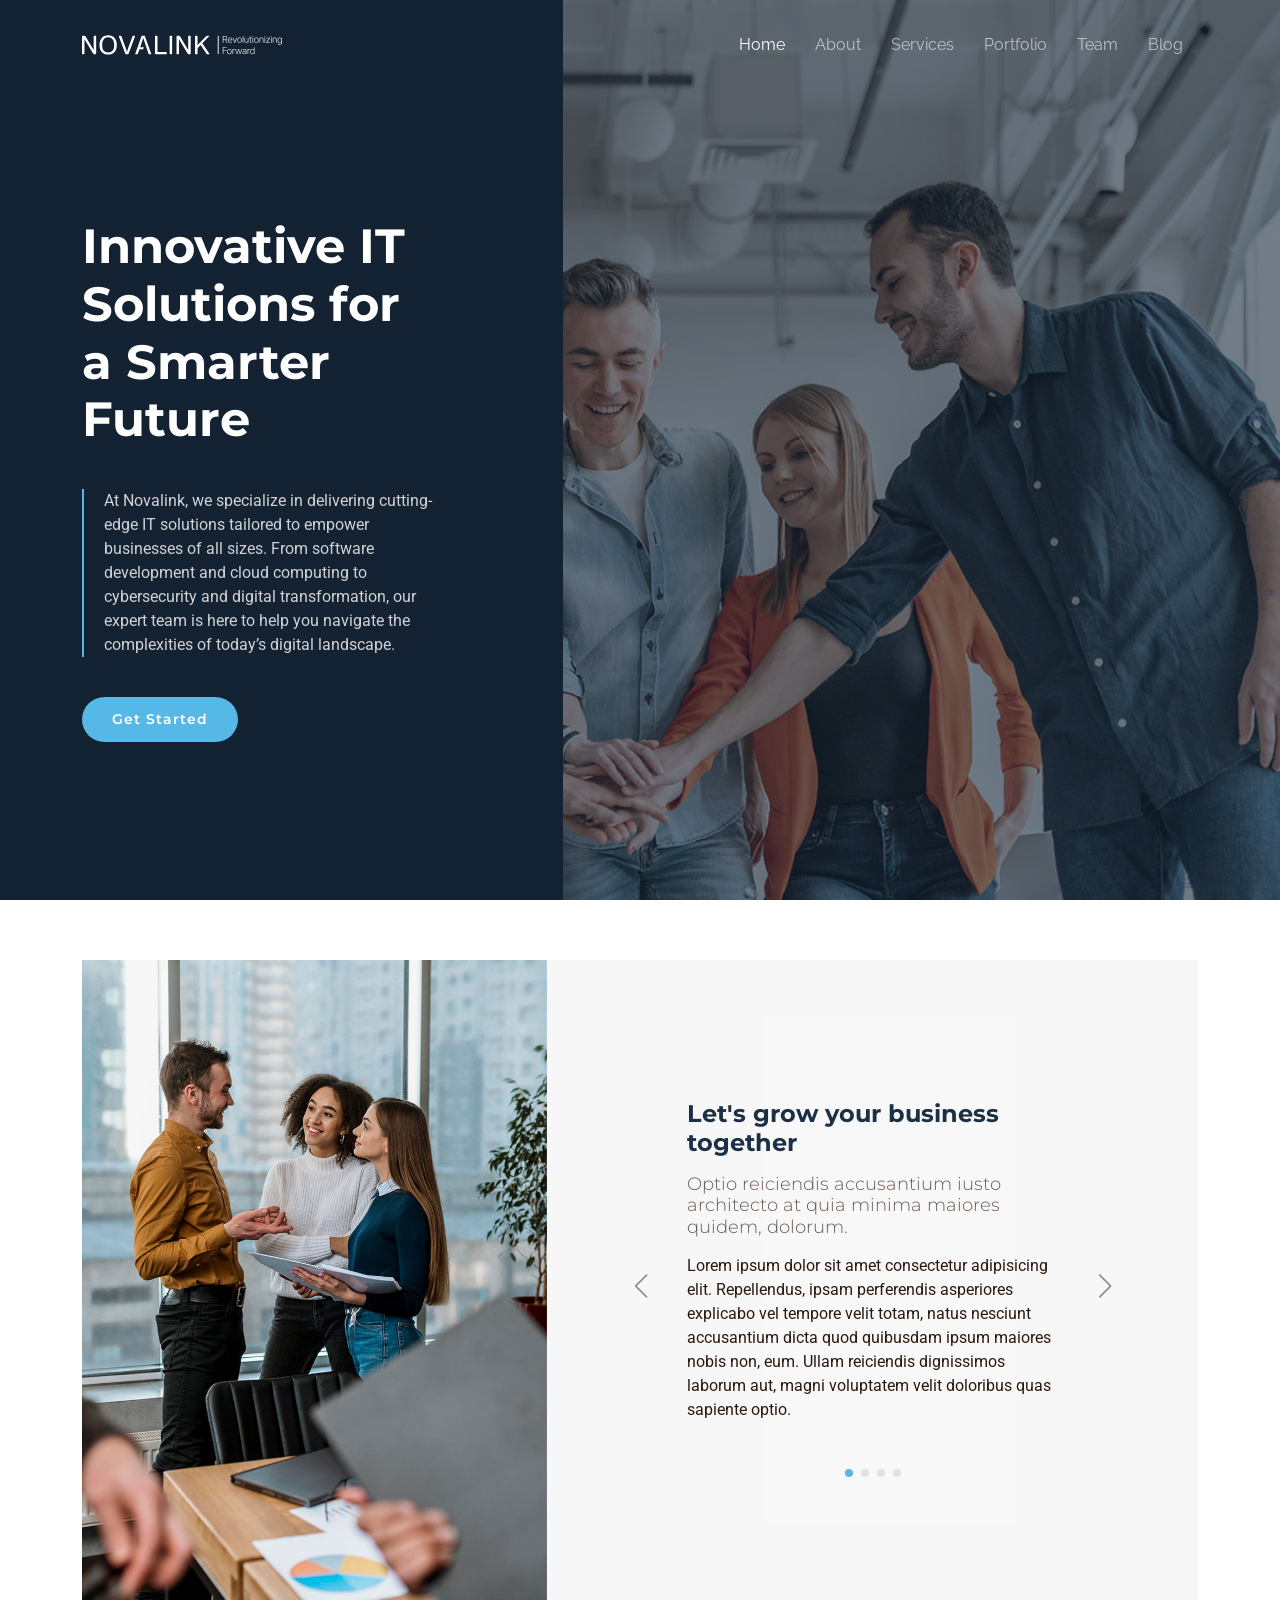
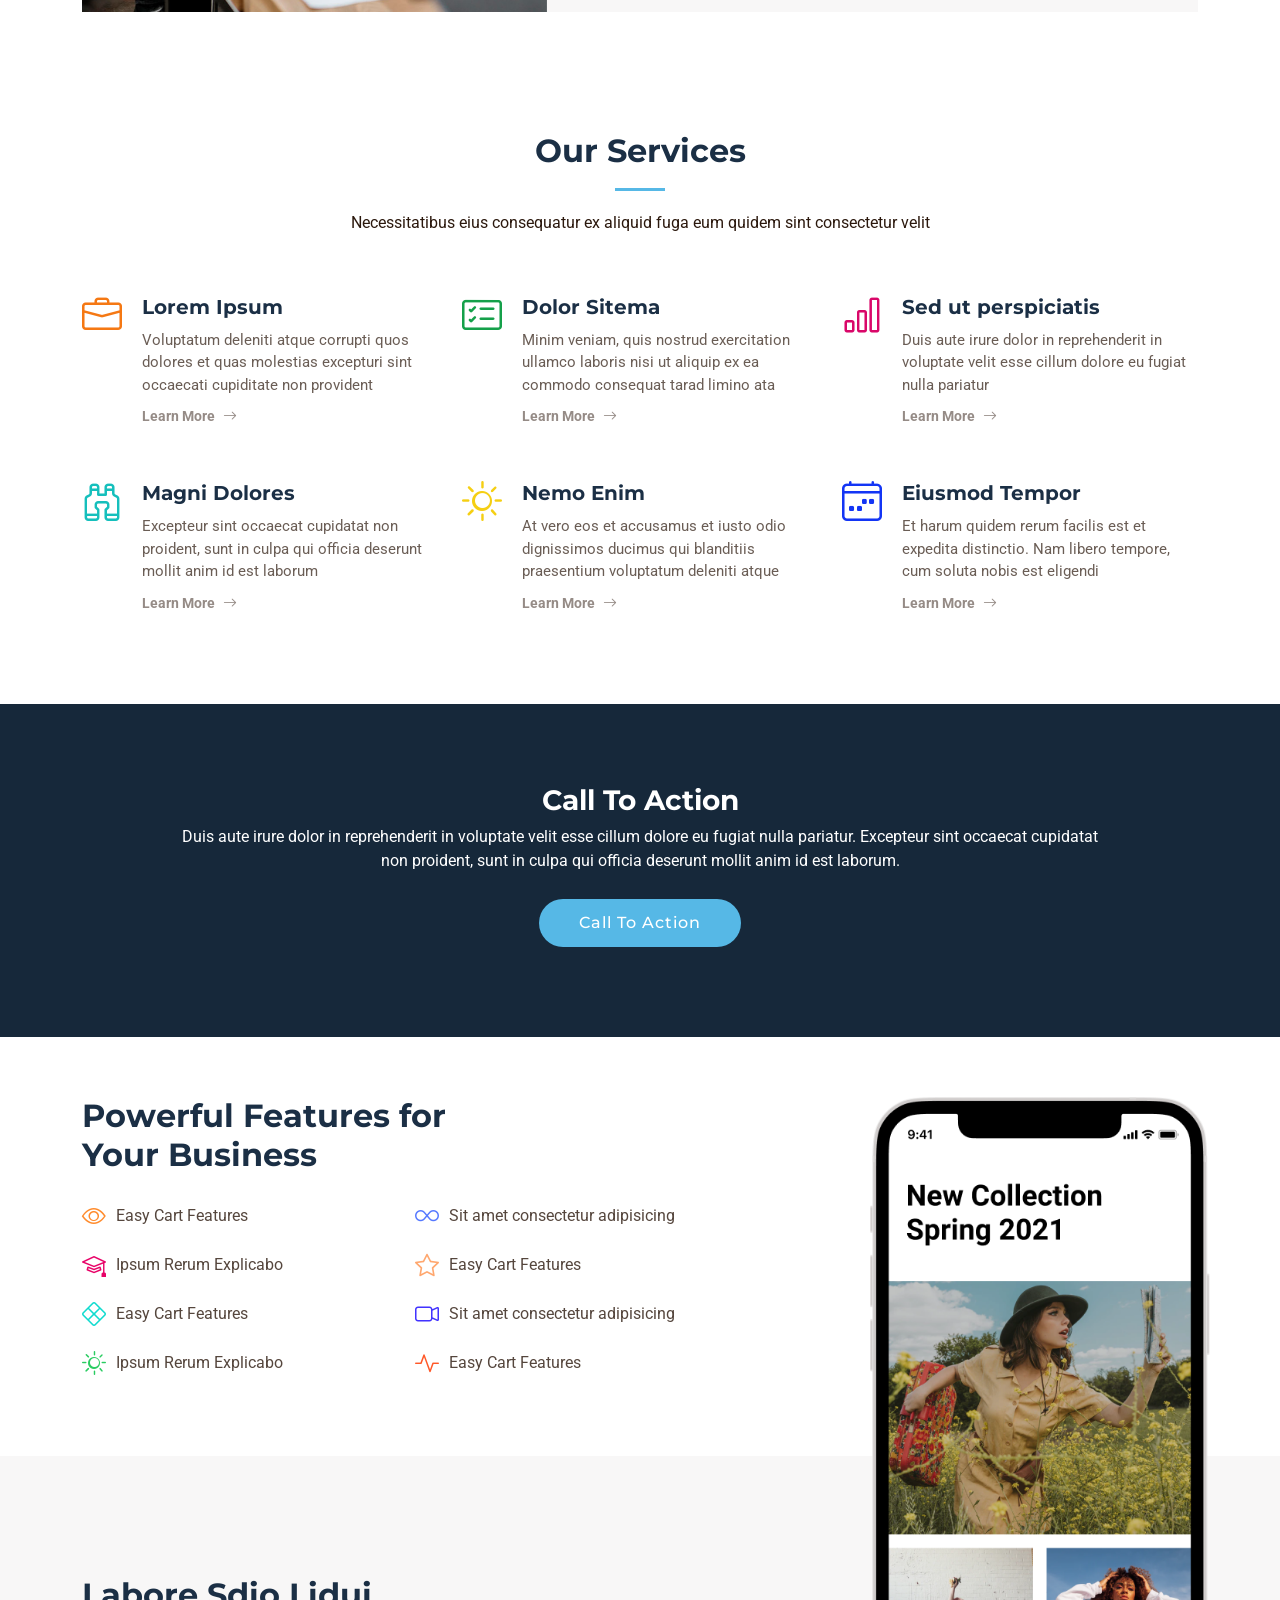
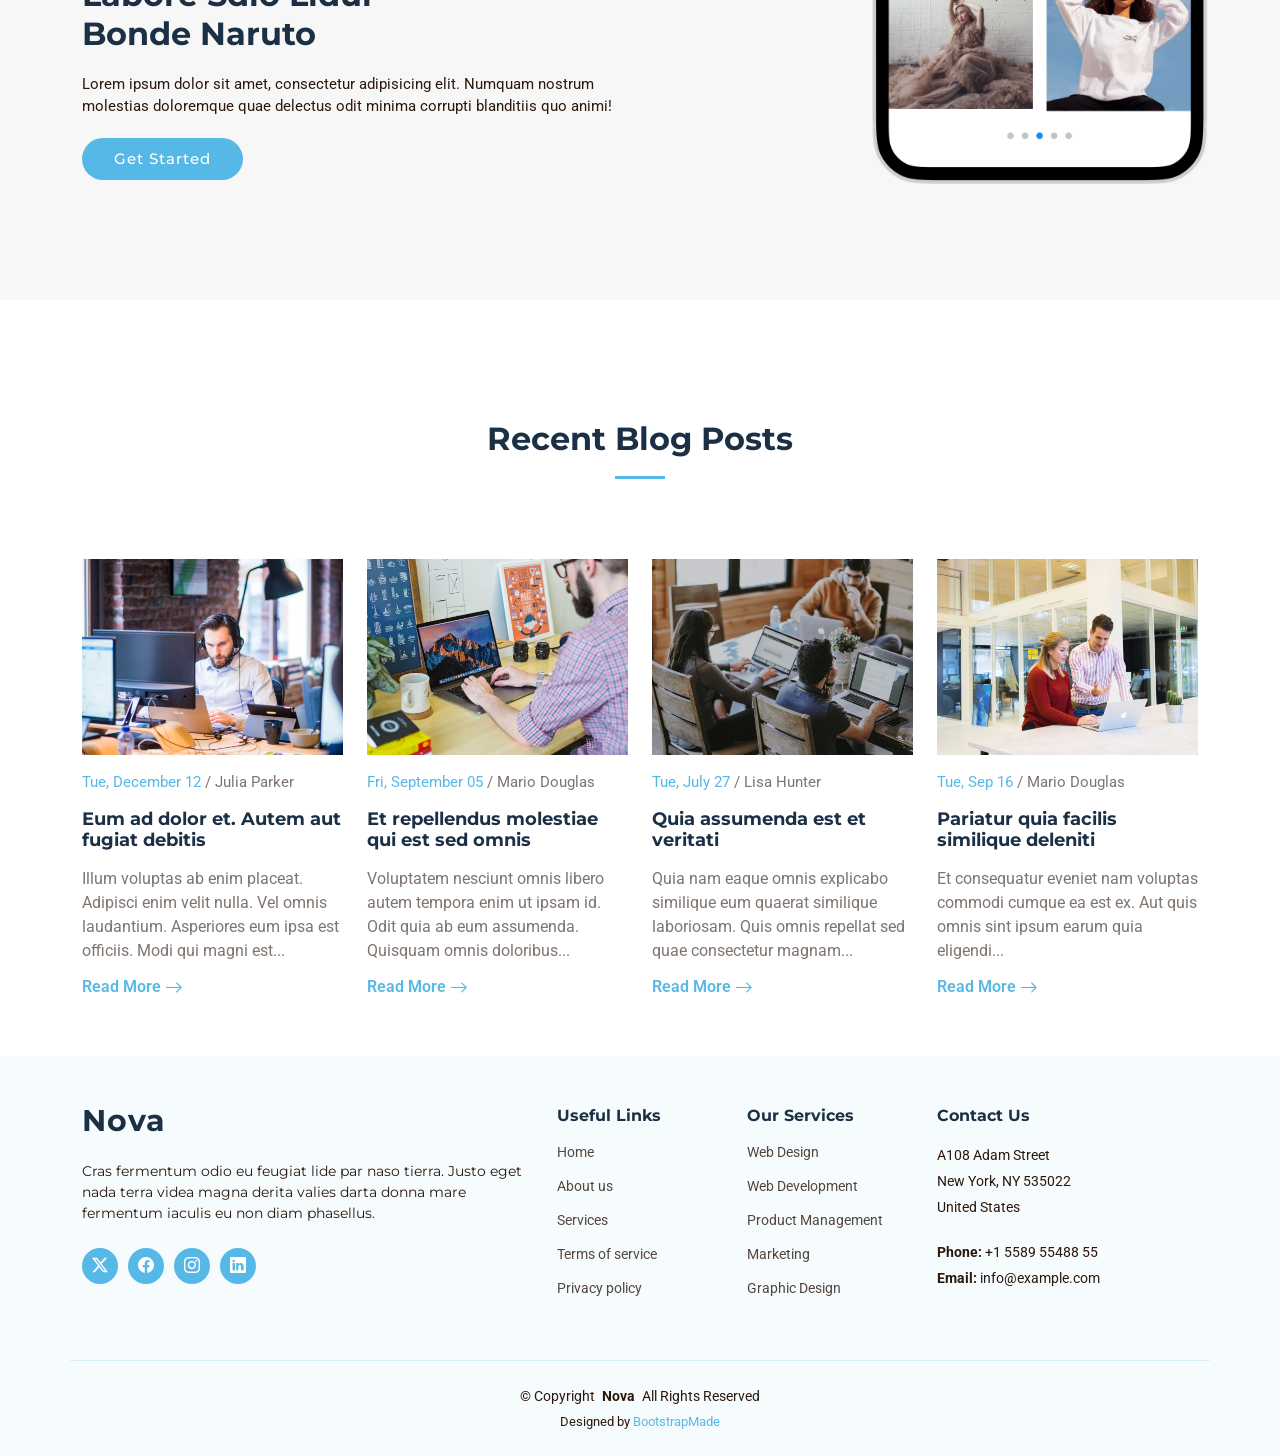
==== commit 76461eda: "file 1" ====
--- a/Nova/index.html
+++ b/Nova/index.html
@@ -44,7 +44,7 @@
       <a href="index.html" class="logo d-flex align-items-center">
         <!-- Uncomment the line below if you also wish to use an image logo -->
         <!-- <img src="assets/img/logo.png" alt=""> -->
-        <h1 class="sitename">Nova</h1>
+        <img src="assets/img/Group 34.svg" alt="Description of the image" width="200" height="100">
       </a>
 
       <nav id="navmenu" class="navmenu">
@@ -55,25 +55,6 @@
           <li><a href="portfolio.html">Portfolio</a></li>
           <li><a href="team.html">Team</a></li>
           <li><a href="blog.html">Blog</a></li>
-          <li class="dropdown"><a href="#"><span>Dropdown</span> <i class="bi bi-chevron-down toggle-dropdown"></i></a>
-            <ul>
-              <li><a href="#">Dropdown 1</a></li>
-              <li class="dropdown"><a href="#"><span>Deep Dropdown</span> <i class="bi bi-chevron-down toggle-dropdown"></i></a>
-                <ul>
-                  <li><a href="#">Deep Dropdown 1</a></li>
-                  <li><a href="#">Deep Dropdown 2</a></li>
-                  <li><a href="#">Deep Dropdown 3</a></li>
-                  <li><a href="#">Deep Dropdown 4</a></li>
-                  <li><a href="#">Deep Dropdown 5</a></li>
-                </ul>
-              </li>
-              <li><a href="#">Dropdown 2</a></li>
-              <li><a href="#">Dropdown 3</a></li>
-              <li><a href="#">Dropdown 4</a></li>
-            </ul>
-          </li>
-          <li><a href="contact.html">Contact</a></li>
-        </ul>
         <i class="mobile-nav-toggle d-xl-none bi bi-list"></i>
       </nav>
 
@@ -90,13 +71,13 @@
       <div class="container">
         <div class="row">
           <div class="col-xl-4">
-            <h1 data-aos="fade-up">Focus On What Matters</h1>
+            <h1 data-aos="fade-up">Innovative IT Solutions for a Smarter Future</h1>
             <blockquote data-aos="fade-up" data-aos-delay="100">
-              <p>Lorem ipsum dolor, sit amet consectetur adipisicing elit. Perspiciatis cum recusandae eum laboriosam voluptatem repudiandae odio, vel exercitationem officiis provident minima. </p>
+              <p>At Novalink, we specialize in delivering cutting-edge IT solutions tailored to empower businesses of all sizes. From software development and cloud computing to cybersecurity and digital transformation, our expert team is here to help you navigate the complexities of today’s digital landscape.
+              </p>
             </blockquote>
             <div class="d-flex" data-aos="fade-up" data-aos-delay="200">
               <a href="#about" class="btn-get-started">Get Started</a>
-              <a href="https://www.youtube.com/watch?v=Y7f98aduVJ8" class="glightbox btn-watch-video d-flex align-items-center"><i class="bi bi-play-circle"></i><span>Watch Video</span></a>
             </div>
           </div>
         </div>
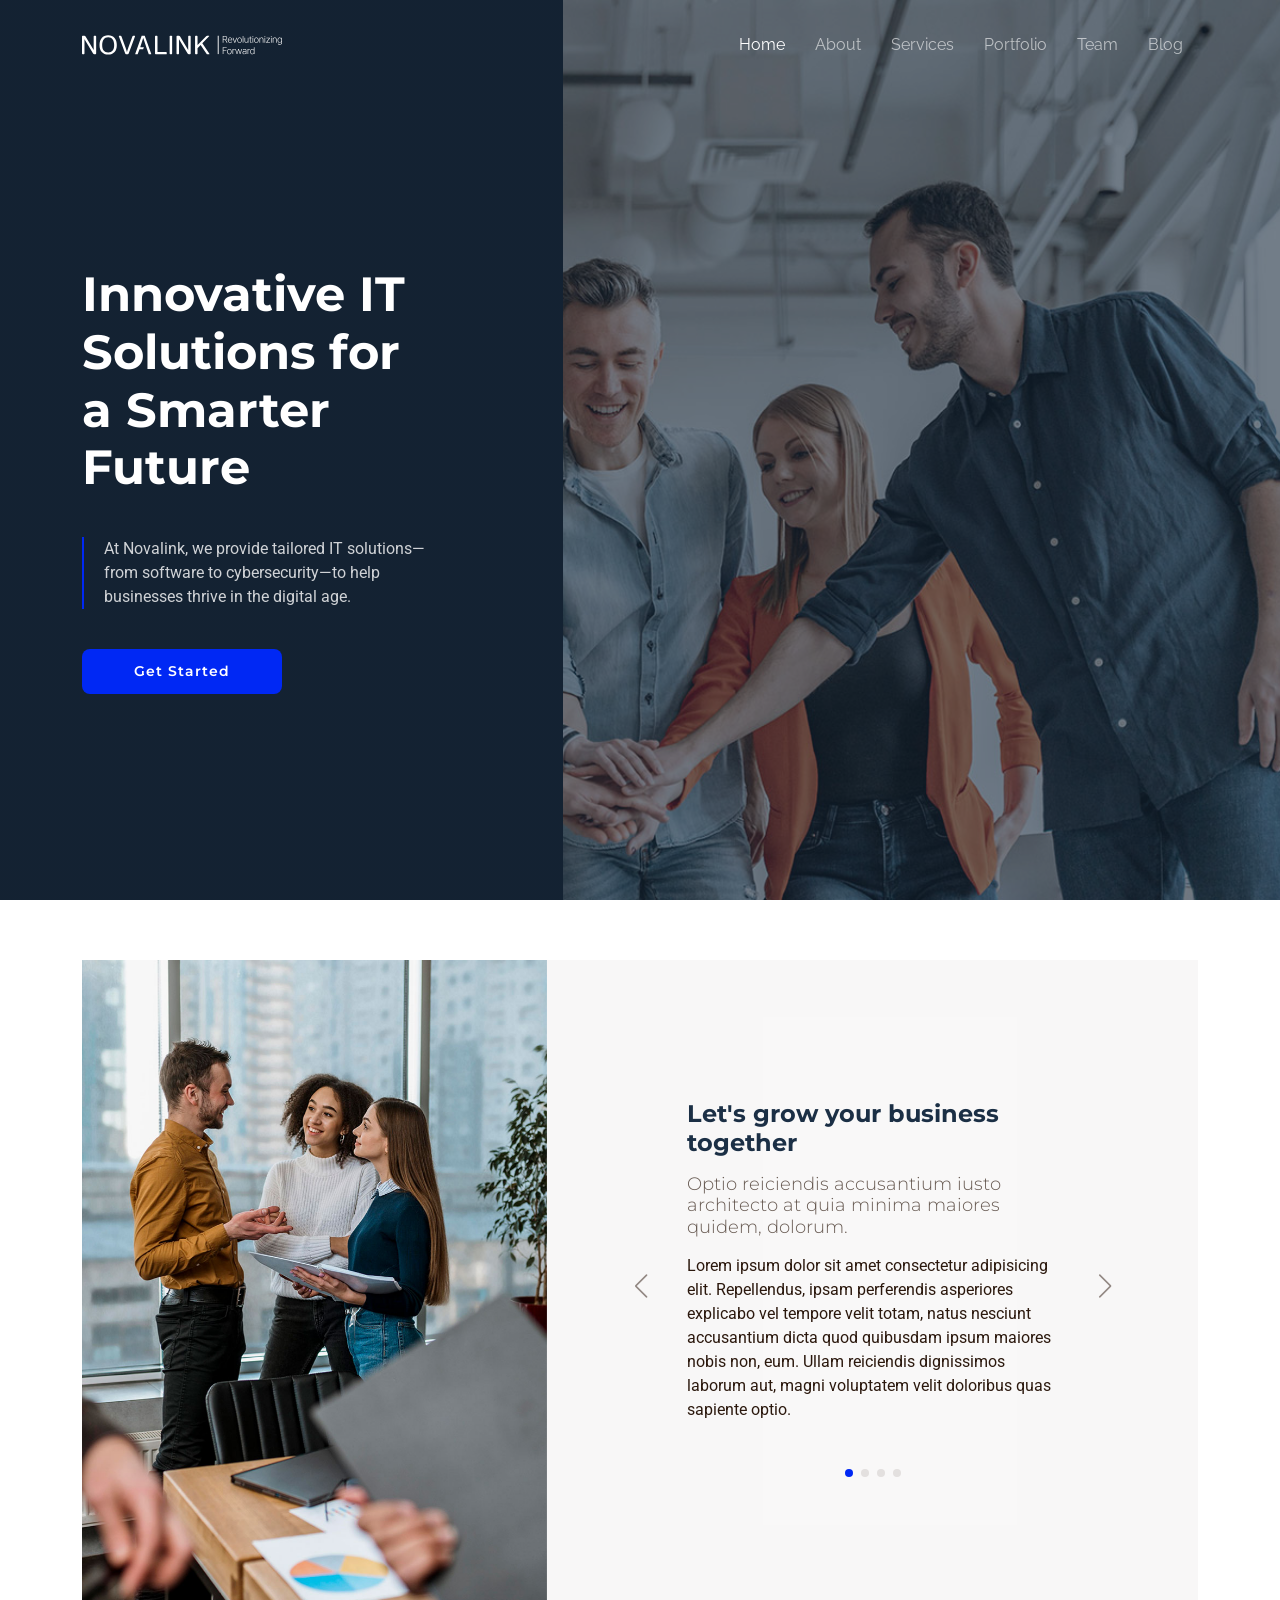
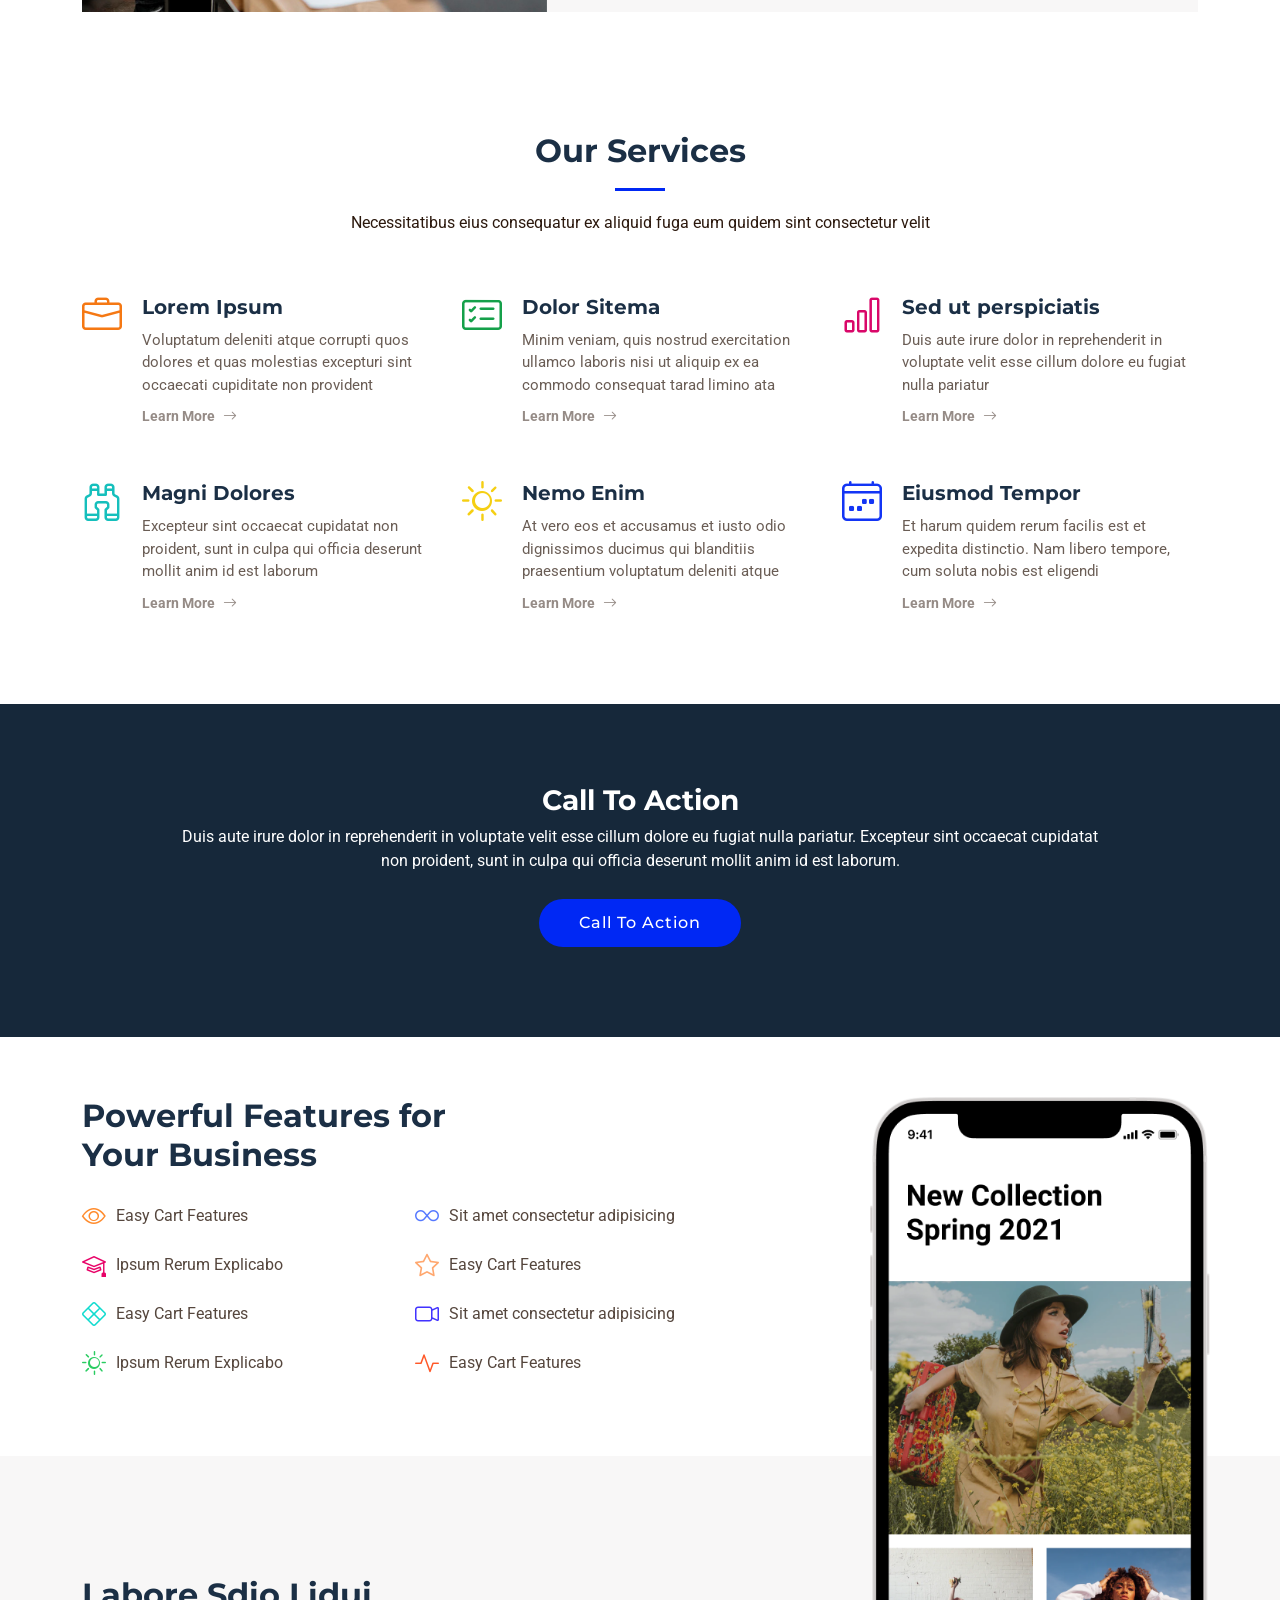
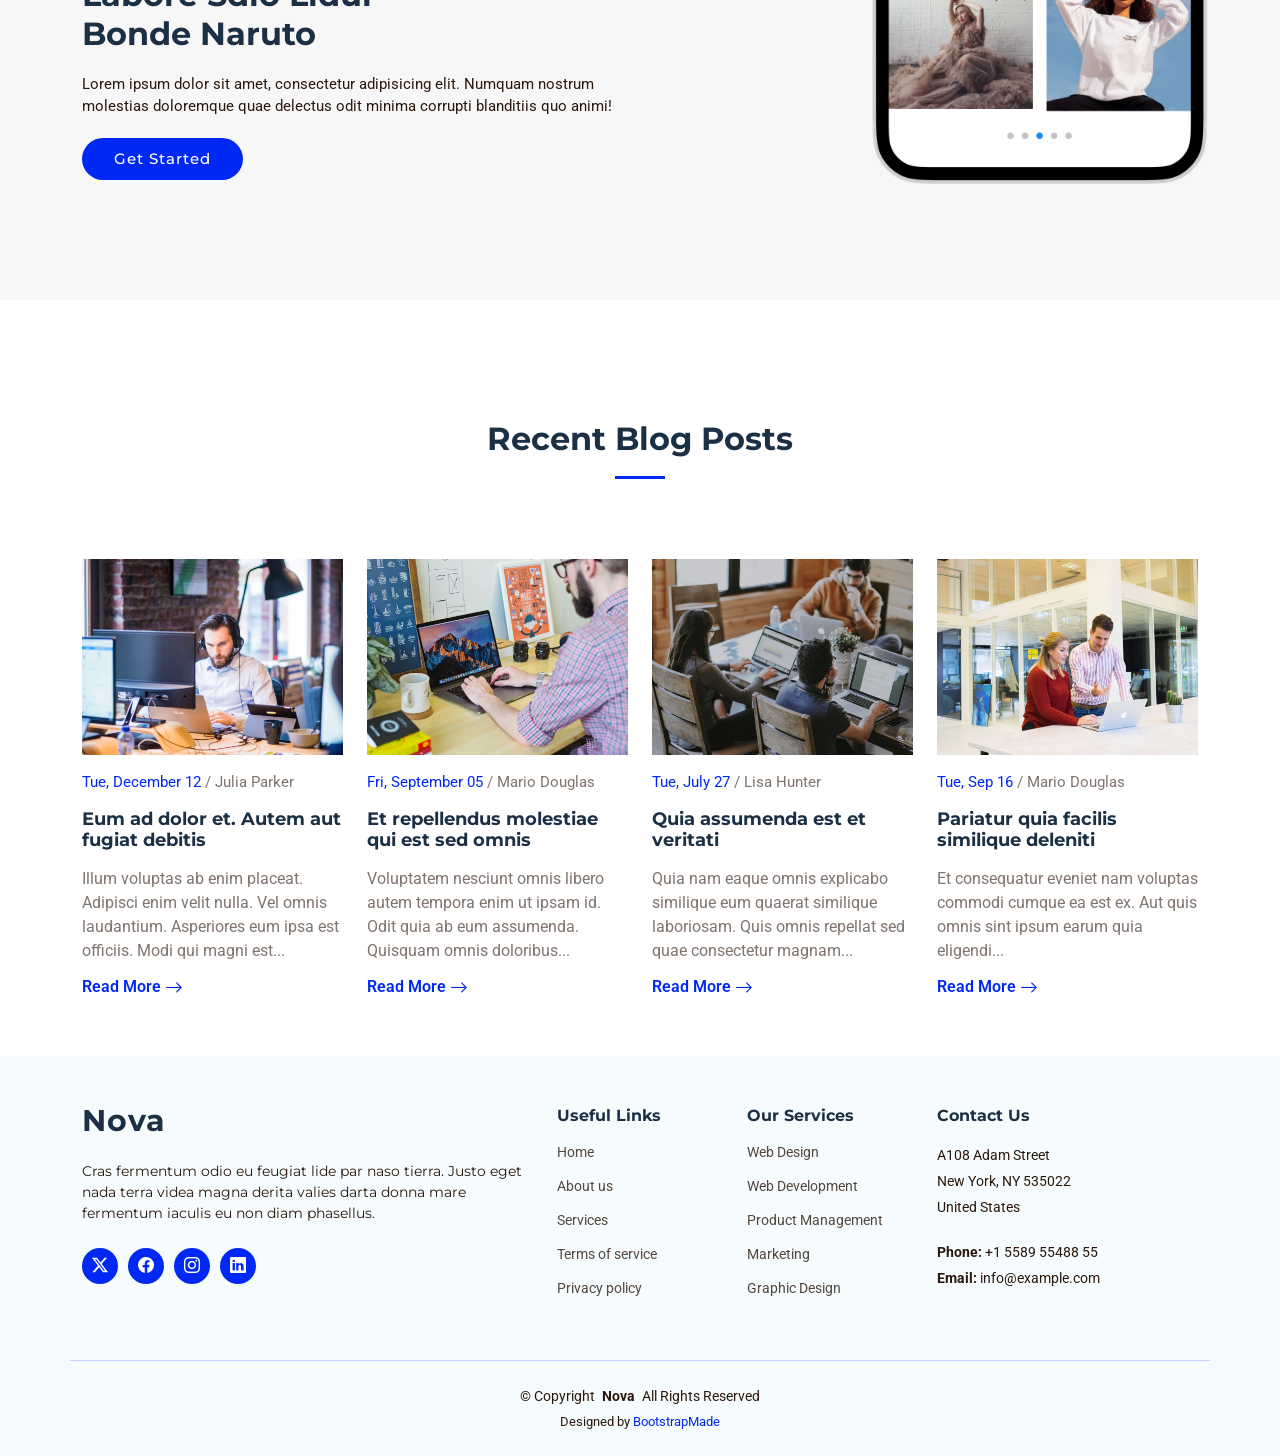
==== commit 01ef26e7: "t t" ====
--- a/Nova/index.html
+++ b/Nova/index.html
@@ -73,7 +73,7 @@
           <div class="col-xl-4">
             <h1 data-aos="fade-up">Innovative IT Solutions for a Smarter Future</h1>
             <blockquote data-aos="fade-up" data-aos-delay="100">
-              <p>At Novalink, we specialize in delivering cutting-edge IT solutions tailored to empower businesses of all sizes. From software development and cloud computing to cybersecurity and digital transformation, our expert team is here to help you navigate the complexities of today’s digital landscape.
+              <p>At Novalink, we provide tailored IT solutions—from software to cybersecurity—to help businesses thrive in the digital age.
               </p>
             </blockquote>
             <div class="d-flex" data-aos="fade-up" data-aos-delay="200">
--- a/Nova/assets/css/main.css
+++ b/Nova/assets/css/main.css
@@ -22,7 +22,7 @@
   --background-color: #ffffff; /* Background color for the entire website, including individual sections */
   --default-color: #2b180d; /* Default color used for the majority of the text content across the entire website */
   --heading-color: #1b2f45; /* Color for headings, subheadings and title throughout the website */
-  --accent-color: #56b8e6; /* Accent color that represents your brand on the website. It's used for buttons, links, and other elements that need to stand out */
+  --accent-color: #0028F4; /* Accent color that represents your brand on the website. It's used for buttons, links, and other elements that need to stand out */
   --surface-color: #ffffff; /* The surface color is used as a background of boxed elements within sections, such as cards, icon boxes, or other elements that require a visual separation from the global background. */
   --contrast-color: #ffffff; /* Contrast color for text, ensuring readability against backgrounds of accent, heading, or default colors. */
 }
@@ -790,6 +790,9 @@
   padding: 12px 30px;
   border-radius: 50px;
   transition: 0.5s;
+  width: 200px;
+  text-align: center;
+  border-radius: 8px;
 }
 
 .hero .btn-get-started:hover {
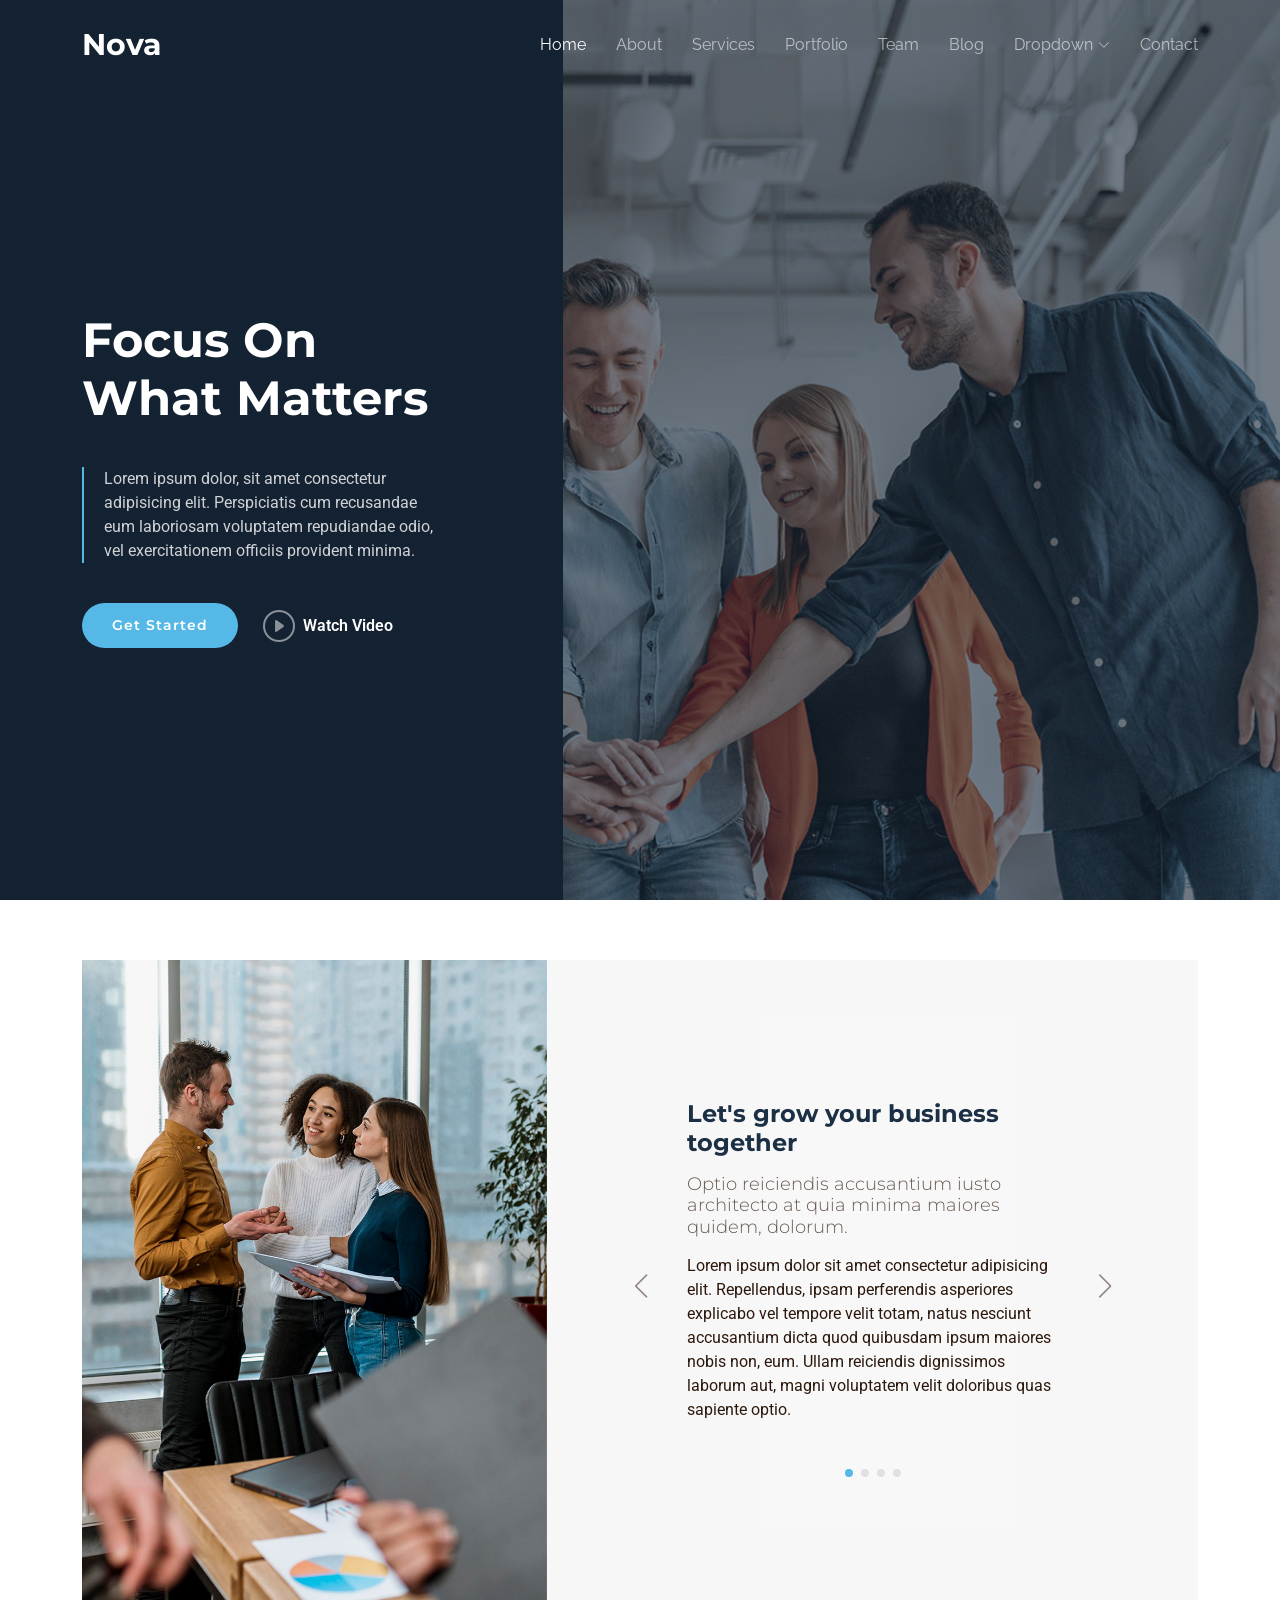
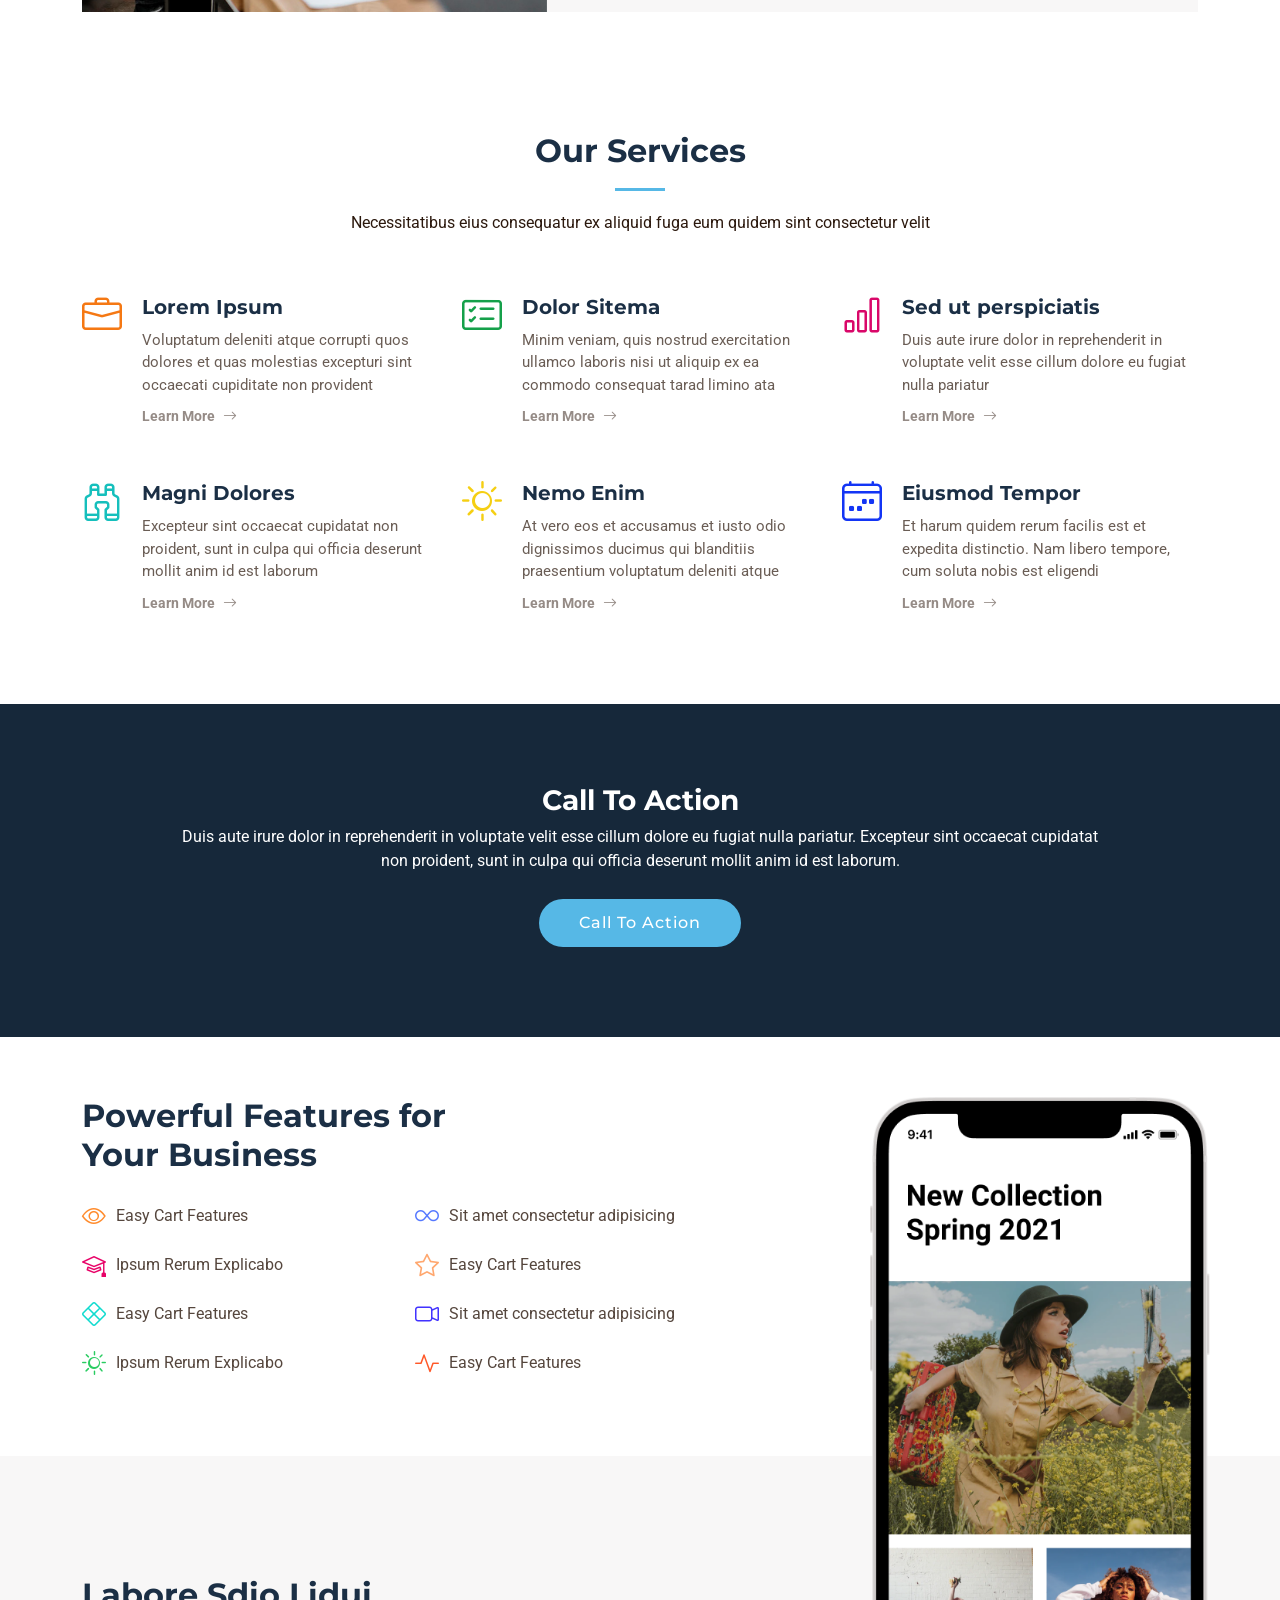
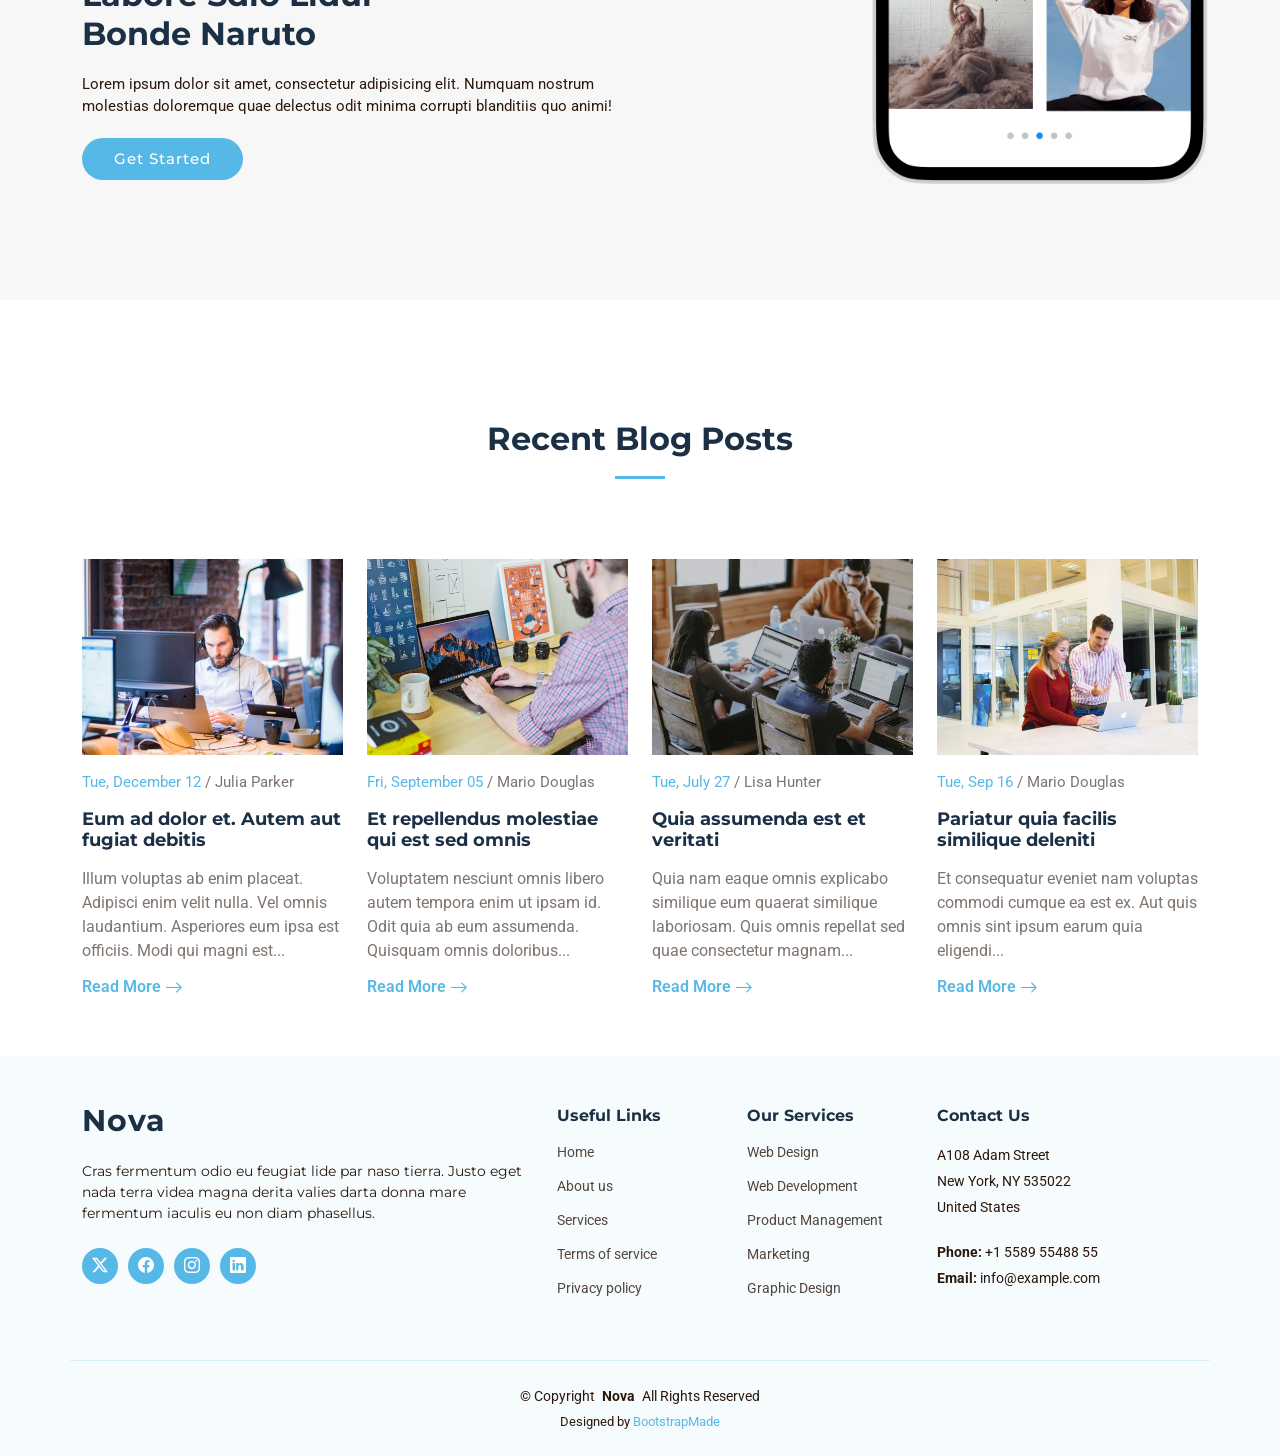
==== commit 70418491: "Merge pull request #1 from demonthila/dev template" ====
--- a/Nova/index.html
+++ b/Nova/index.html
@@ -44,7 +44,7 @@
       <a href="index.html" class="logo d-flex align-items-center">
         <!-- Uncomment the line below if you also wish to use an image logo -->
         <!-- <img src="assets/img/logo.png" alt=""> -->
-        <img src="assets/img/Group 34.svg" alt="Description of the image" width="200" height="100">
+        <h1 class="sitename">Nova</h1>
       </a>
 
       <nav id="navmenu" class="navmenu">
@@ -55,6 +55,25 @@
           <li><a href="portfolio.html">Portfolio</a></li>
           <li><a href="team.html">Team</a></li>
           <li><a href="blog.html">Blog</a></li>
+          <li class="dropdown"><a href="#"><span>Dropdown</span> <i class="bi bi-chevron-down toggle-dropdown"></i></a>
+            <ul>
+              <li><a href="#">Dropdown 1</a></li>
+              <li class="dropdown"><a href="#"><span>Deep Dropdown</span> <i class="bi bi-chevron-down toggle-dropdown"></i></a>
+                <ul>
+                  <li><a href="#">Deep Dropdown 1</a></li>
+                  <li><a href="#">Deep Dropdown 2</a></li>
+                  <li><a href="#">Deep Dropdown 3</a></li>
+                  <li><a href="#">Deep Dropdown 4</a></li>
+                  <li><a href="#">Deep Dropdown 5</a></li>
+                </ul>
+              </li>
+              <li><a href="#">Dropdown 2</a></li>
+              <li><a href="#">Dropdown 3</a></li>
+              <li><a href="#">Dropdown 4</a></li>
+            </ul>
+          </li>
+          <li><a href="contact.html">Contact</a></li>
+        </ul>
         <i class="mobile-nav-toggle d-xl-none bi bi-list"></i>
       </nav>
 
@@ -71,13 +90,13 @@
       <div class="container">
         <div class="row">
           <div class="col-xl-4">
-            <h1 data-aos="fade-up">Innovative IT Solutions for a Smarter Future</h1>
+            <h1 data-aos="fade-up">Focus On What Matters</h1>
             <blockquote data-aos="fade-up" data-aos-delay="100">
-              <p>At Novalink, we provide tailored IT solutions—from software to cybersecurity—to help businesses thrive in the digital age.
-              </p>
+              <p>Lorem ipsum dolor, sit amet consectetur adipisicing elit. Perspiciatis cum recusandae eum laboriosam voluptatem repudiandae odio, vel exercitationem officiis provident minima. </p>
             </blockquote>
             <div class="d-flex" data-aos="fade-up" data-aos-delay="200">
               <a href="#about" class="btn-get-started">Get Started</a>
+              <a href="https://www.youtube.com/watch?v=Y7f98aduVJ8" class="glightbox btn-watch-video d-flex align-items-center"><i class="bi bi-play-circle"></i><span>Watch Video</span></a>
             </div>
           </div>
         </div>
--- a/Nova/assets/css/main.css
+++ b/Nova/assets/css/main.css
@@ -22,7 +22,7 @@
   --background-color: #ffffff; /* Background color for the entire website, including individual sections */
   --default-color: #2b180d; /* Default color used for the majority of the text content across the entire website */
   --heading-color: #1b2f45; /* Color for headings, subheadings and title throughout the website */
-  --accent-color: #0028F4; /* Accent color that represents your brand on the website. It's used for buttons, links, and other elements that need to stand out */
+  --accent-color: #56b8e6; /* Accent color that represents your brand on the website. It's used for buttons, links, and other elements that need to stand out */
   --surface-color: #ffffff; /* The surface color is used as a background of boxed elements within sections, such as cards, icon boxes, or other elements that require a visual separation from the global background. */
   --contrast-color: #ffffff; /* Contrast color for text, ensuring readability against backgrounds of accent, heading, or default colors. */
 }
@@ -790,9 +790,6 @@
   padding: 12px 30px;
   border-radius: 50px;
   transition: 0.5s;
-  width: 200px;
-  text-align: center;
-  border-radius: 8px;
 }
 
 .hero .btn-get-started:hover {
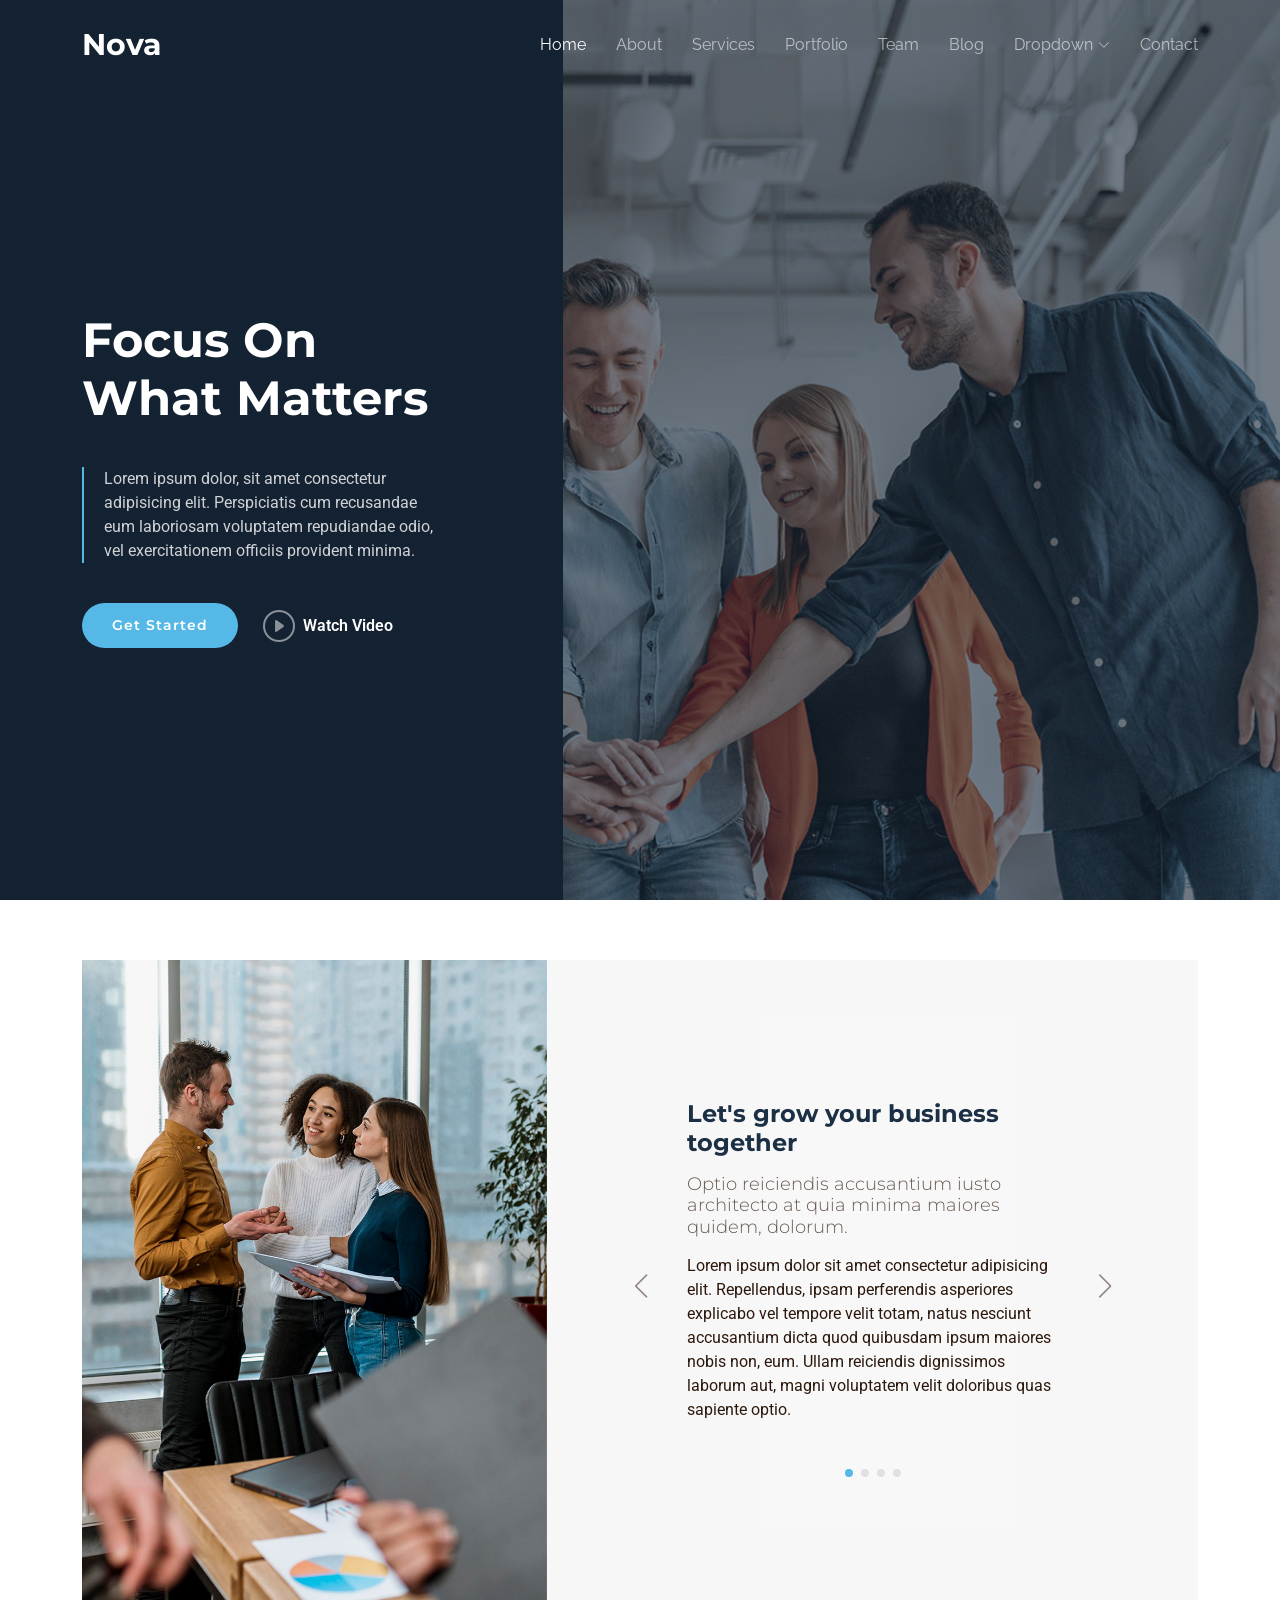
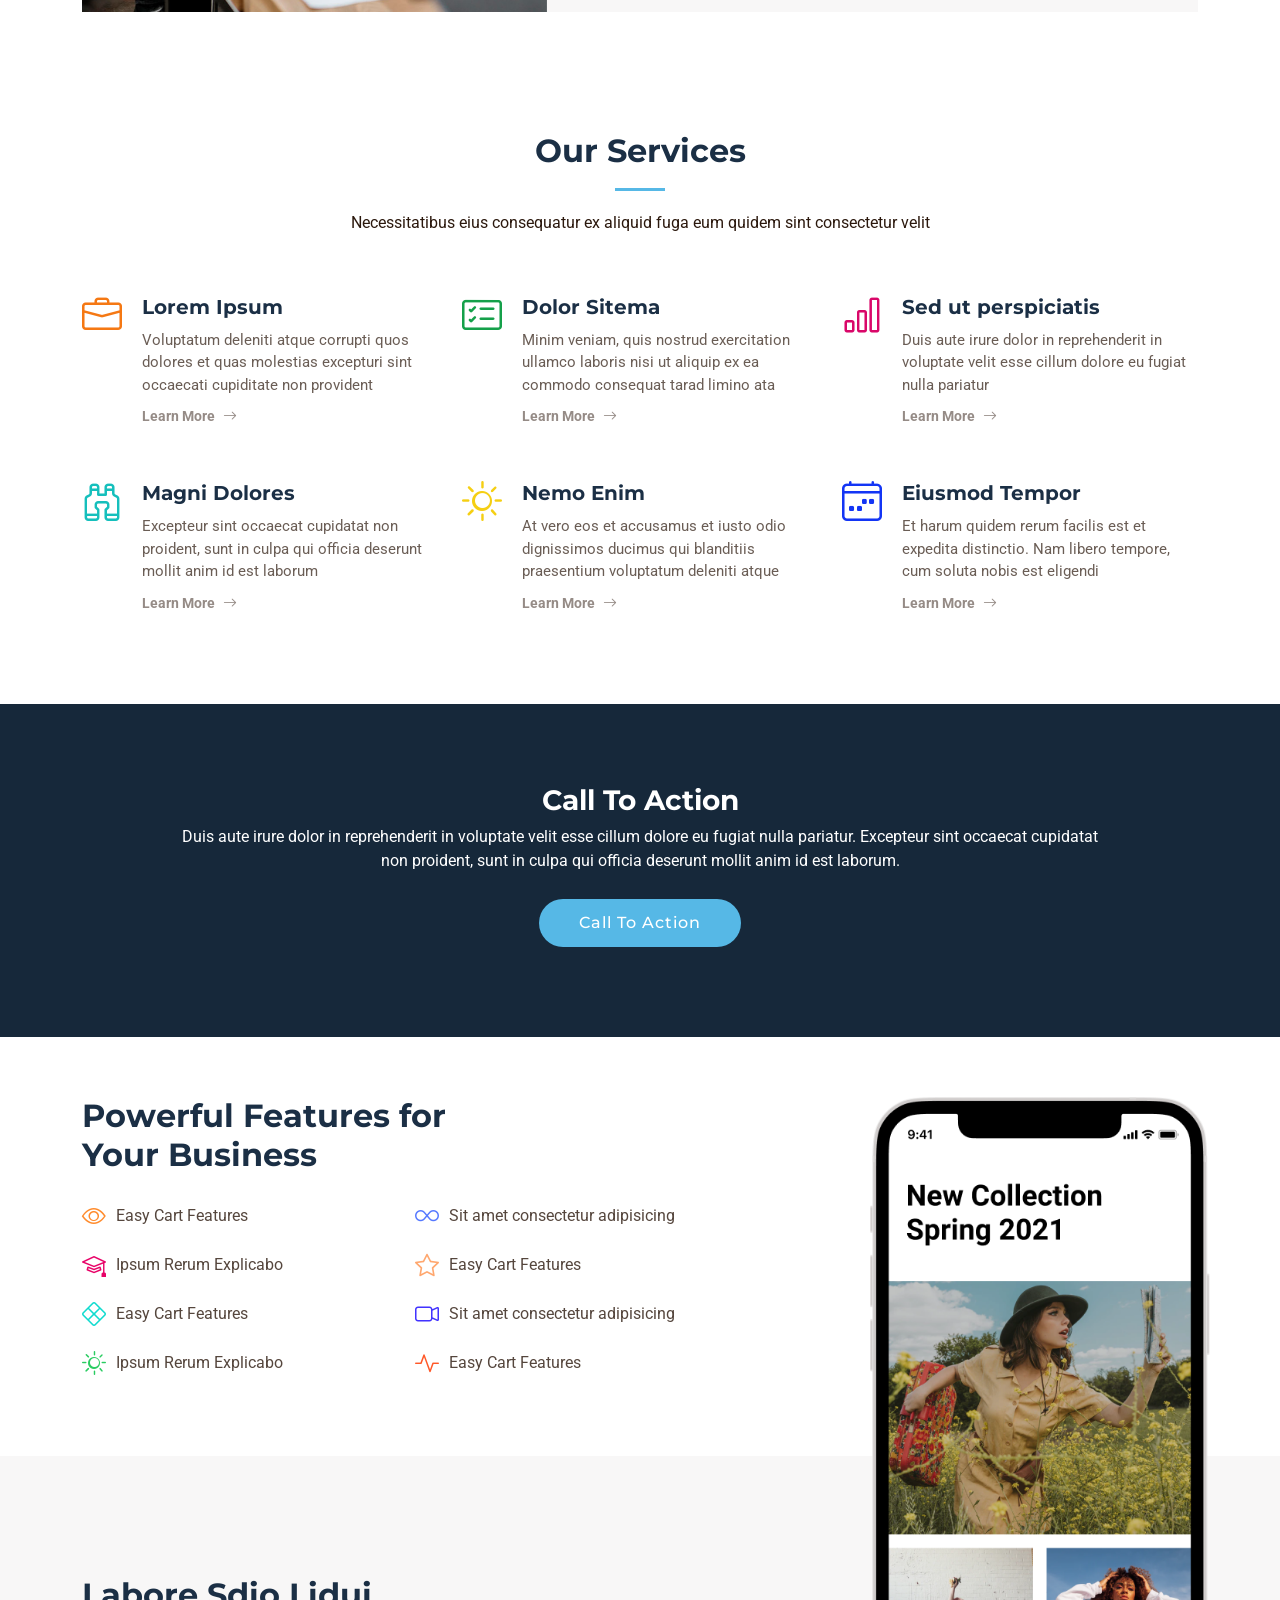
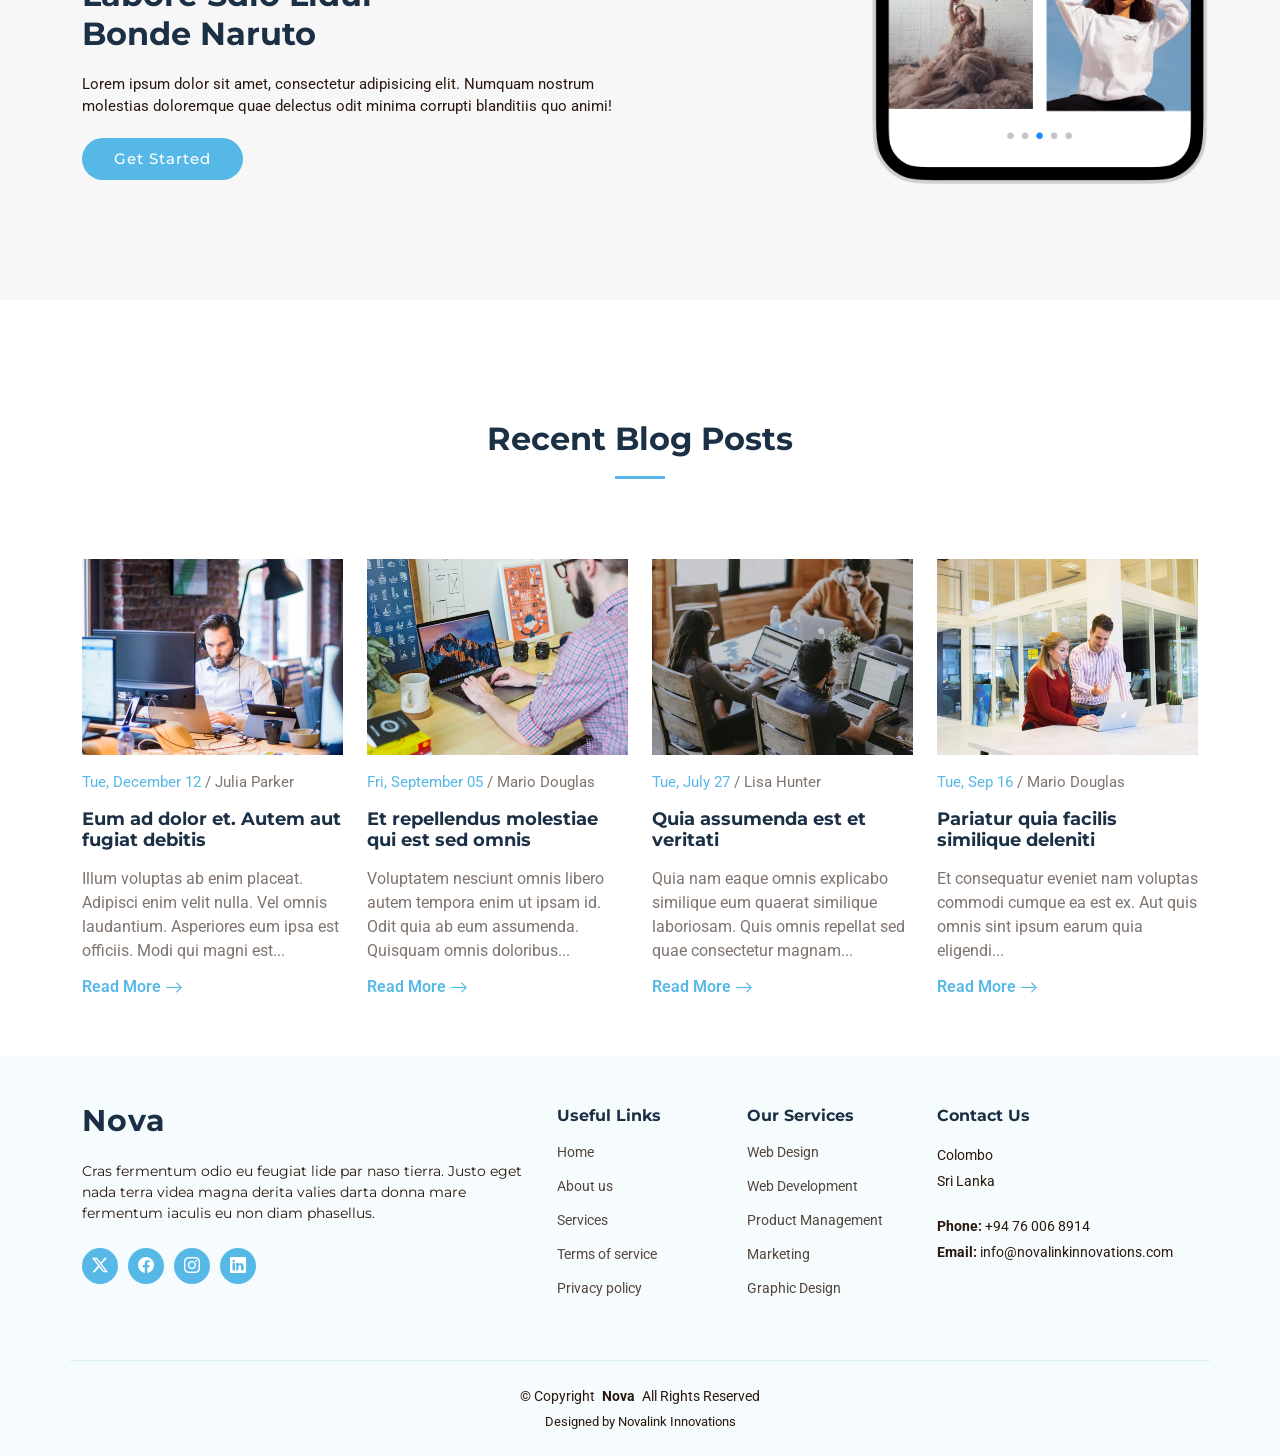
==== commit 91bd8f62: "update" ====
--- a/Nova/index.html
+++ b/Nova/index.html
@@ -485,11 +485,11 @@
 
           <div class="col-lg-3 col-md-12 footer-contact text-center text-md-start">
             <h4>Contact Us</h4>
-            <p>A108 Adam Street</p>
-            <p>New York, NY 535022</p>
-            <p>United States</p>
-            <p class="mt-4"><strong>Phone:</strong> <span>+1 5589 55488 55</span></p>
-            <p><strong>Email:</strong> <span>info@example.com</span></p>
+            <p>Colombo</p>
+            <p>Sri Lanka</p>
+           
+            <p class="mt-4"><strong>Phone:</strong> <span>+94 76 006 8914</span></p>
+            <p><strong>Email:</strong> <span>info@novalinkinnovations.com</span></p>
           </div>
 
         </div>
@@ -503,7 +503,7 @@
         <!-- You can delete the links only if you've purchased the pro version. -->
         <!-- Licensing information: https://bootstrapmade.com/license/ -->
         <!-- Purchase the pro version with working PHP/AJAX contact form: [buy-url] -->
-        Designed by <a href="https://bootstrapmade.com/">BootstrapMade</a>
+        Designed by Novalink Innovations
       </div>
     </div>
 
